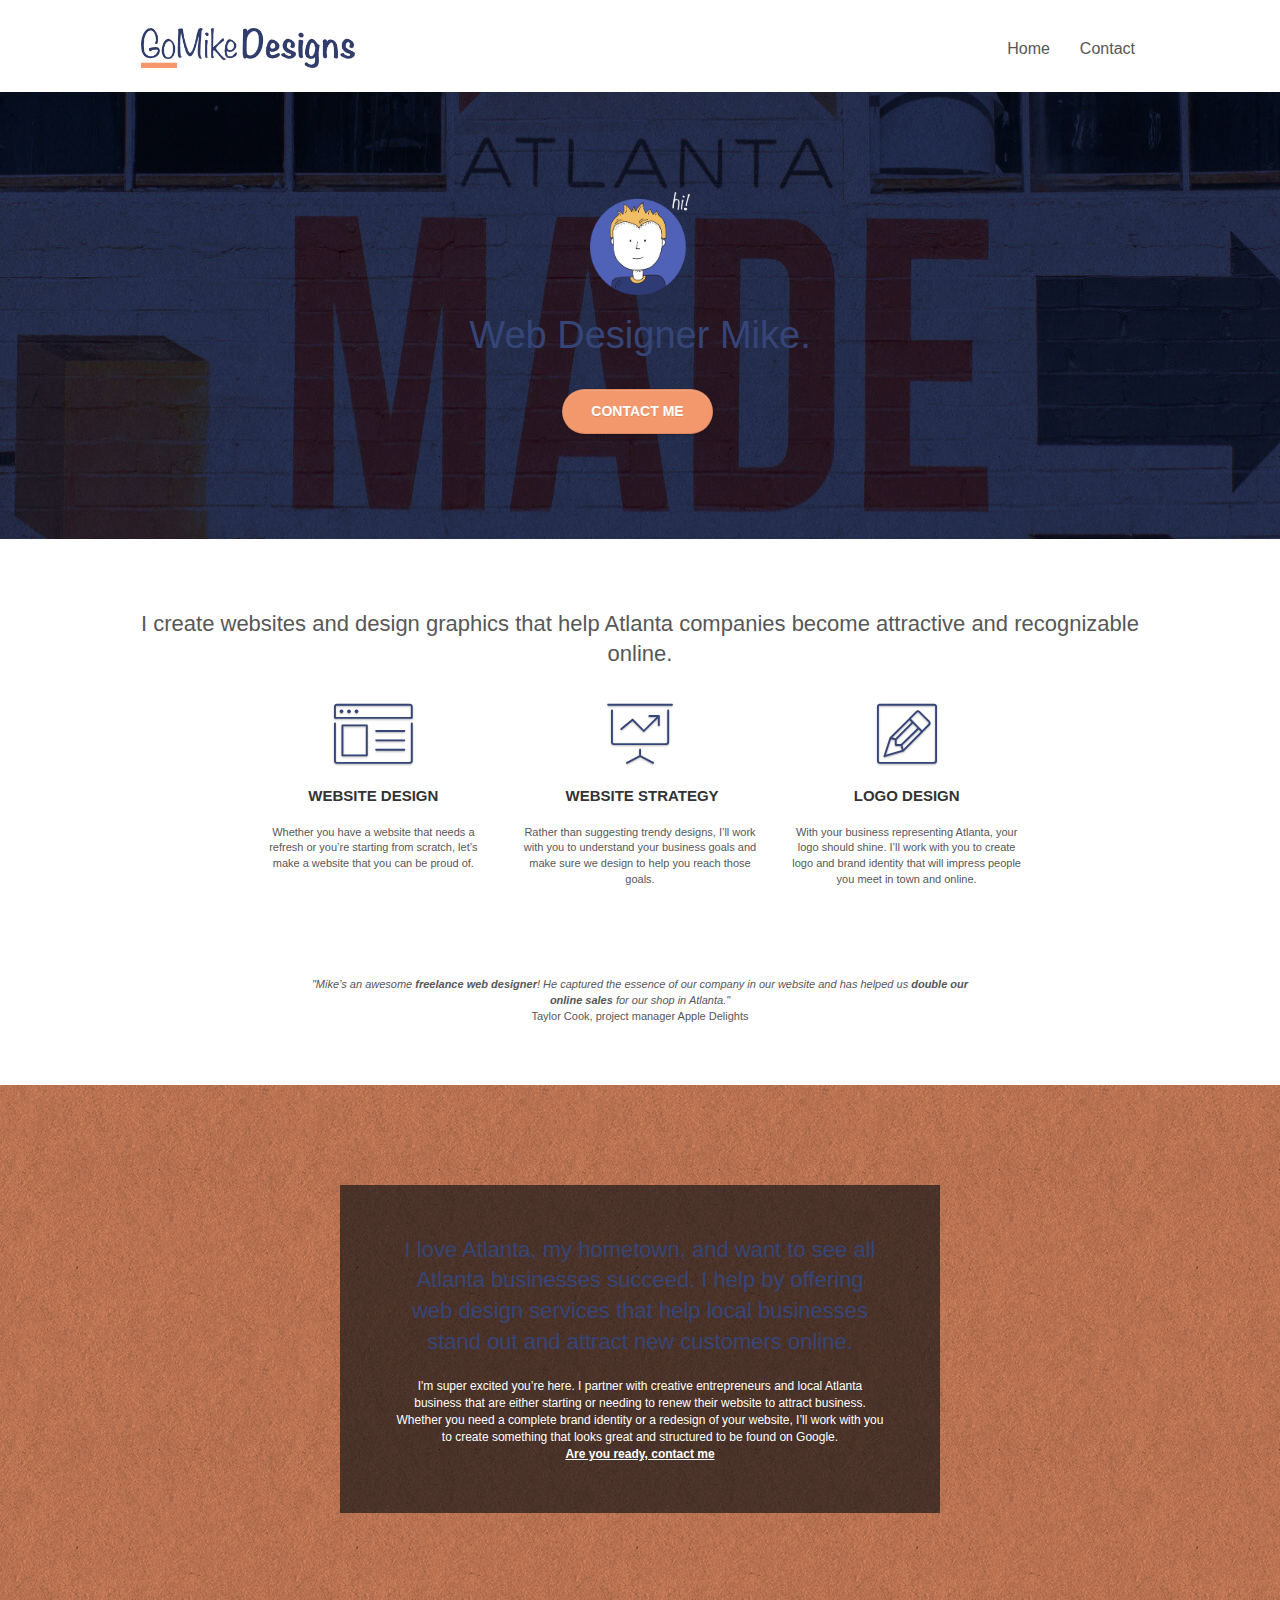
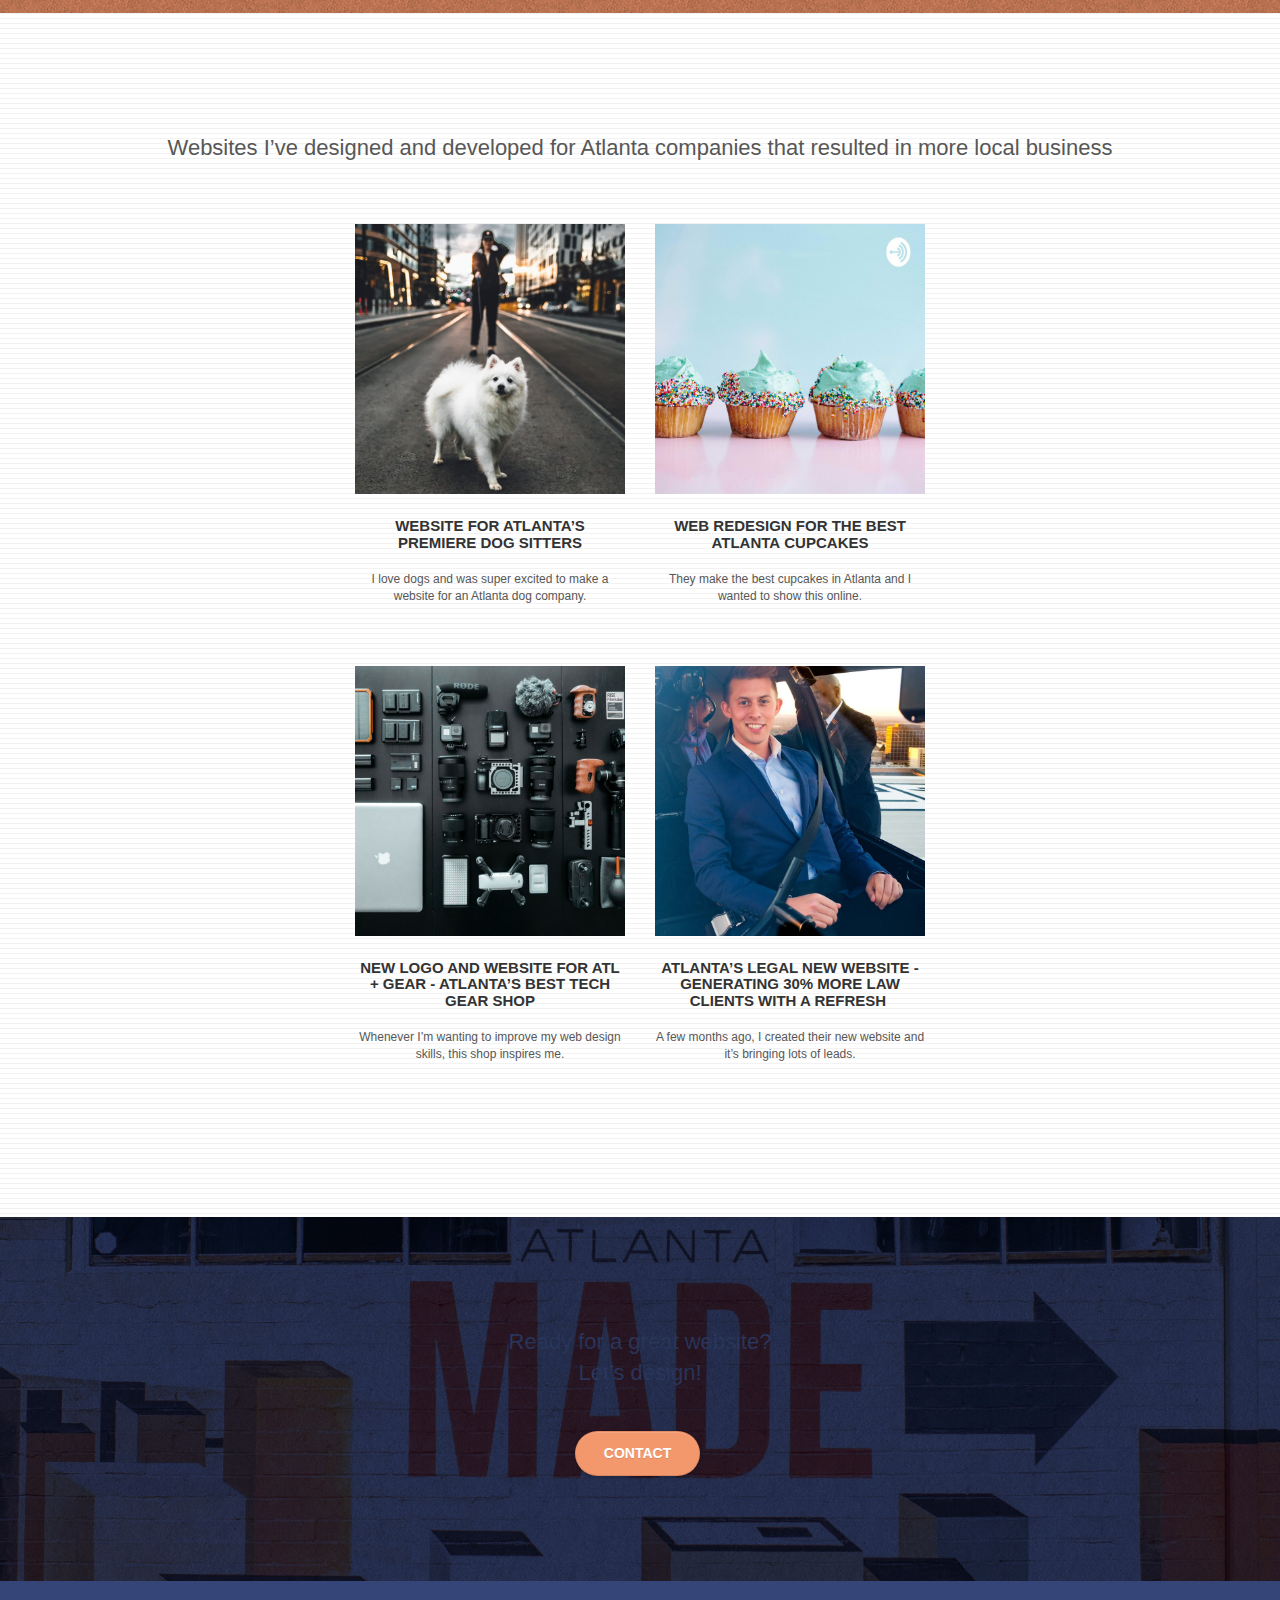
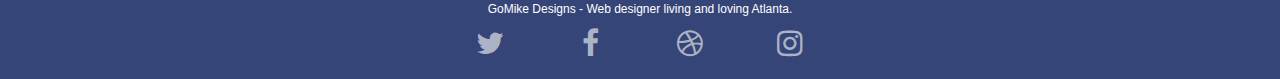
==== index.html @ c897cf32 "HTML use Semantics" ====
<!doctype html>
<html lang="en">
<head>
    <meta charset="utf-8">
    <meta name="description" content="Provide high-quality web design solutions,dig deeper into your business and topics,customize the website,let people know more about your brand!">
    <meta name="viewport" content="width=device-width, initial-scale=1.0, viewport-fit=cover">
    <link rel="shortcut icon" type="image/png" href="favicon.jpg">
    
	<link rel="stylesheet" type="text/css" href="./css/bootstrap.css">
	<link rel="stylesheet" type="text/css" href="style.css">
	<link rel="stylesheet" type="text/css" href="./css/font-awesome.css">
	<link rel="stylesheet" type="text/css" href="./css/et-line.css">
	
	    
	<script defer src="./js/jquery-3.6.0.min.js"></script>
	<script defer src="./js/jquery-migrate-3.3.2.min.js"></script>
	<script defer src="./js/bootstrap.min.js"></script>
	<script defer src="./js/blocs.min.js"></script>
	<script defer src="./js/jquery.touchSwipe.min.js"></script>
<!--<script defer src="./js/gmaps.min.js"></script>-->	
	<title>Web Designer in Atlanta!- GoMikeDedigns</title>
    

    
<!-- Analytics -->
<!-- Global site tag (gtag.js) - Google Analytics -->
<!--	<script async src="https://www.googletagmanager.com/gtag/js?id=G-8H9MRJH6VE"></script>
	<script>
  		window.dataLayer = window.dataLayer || [];
  		function gtag(){dataLayer.push(arguments);}
  		gtag('js', new Date());

  		gtag('config', 'G-8H9MRJH6VE');
	</script>
-->
<!-- Analytics END -->
    
</head>
<body>
	<!-- Main container -->
	<div class="page-container">
		<header>
			<!-- bloc-0 -->
			<div class="bloc bgc-white l-bloc " id="bloc-0">
				<div class="container bloc-sm">
					<nav class="navbar row">
						<div class="navbar-header">	
							<a class="navbar-brand" href="index.html">
								<img src="img/atlanta%20web%20design%20logo.png" alt="Freelance Web Designer in Atlanta" height="40" />
							</a>
							<button id="nav-toggle" type="button" class="ui-navbar-toggle navbar-toggle" data-toggle="collapse" data-target=".navbar-1">
								<span class="sr-only">Toggle navigation</span>
								<span class="icon-bar"></span>
								<span class="icon-bar"></span>
								<span class="icon-bar"></span>
							</button>
						</div>
						<div class="collapse navbar-collapse navbar-1 special-dropdown-nav">
							<ul class="site-navigation nav navbar-nav">
								<li>
									<a href="index.html">Home</a>
								</li>
								<li>
									<a href="contact.html">Contact</a>
								</li>
							</ul>
						</div>
					</nav>
				</div>
			</div>
			<!-- bloc-0 END -->

			<!-- bloc-1-hero -->
			<div class="bloc bgc-dark-slate-blue bg-atlanta-20made-20sign d-bloc bg-t-edge bloc-bg-texture texture-paper b-parallax" id="bloc-1-hero">
				<div class="container bloc-lg">
					<div class="row tight-width-whitespace">
						<div class="col-sm-12">
							<img src="img/web-designer-mike.png" class="center-block image-resize-mode" width="100" alt="Designer - Mike" />
							<h1 class="text-center hero-bloc-text tc-white ">
								Web Designer Mike.
							</h1>
							<div class="text-center">
								<a href="contact.html" class="btn btn-lg btn-clean btn-rd cta-hero btn-atomic-tangerine" id="cta-hero">Contact me</a>
							</div>
						</div>
					</div>
				</div>
			</div>
			<!-- bloc-1-hero END -->
		</header>
		<!-- bloc-2-services -->
		<main class="bloc bgc-white l-bloc" id="bloc-2-services">
			<div class="container bloc-md">
				<div class="row">
					<div class="col-sm-12 text-center">
						<h2>
							I create websites and design graphics that help Atlanta companies become attractive and recognizable online.
						</h2>				
					</div>			
				</div>

				<div class="row voffset-lg med-width-whitespace">
					<div class="col-sm-4">
						<div class="text-center">
							<span class="et-icon-browser sm-shadow icon-dark-slate-blue icons icon-lg"></span>
						</div>
						<h3 class="mg-md text-center service-header">
							Website Design
						</h3>
						<p class="text-center ">
							Whether you have a website that needs a refresh or you&rsquo;re starting from scratch, let&rsquo;s make a website that you can be proud of.
						</p>
					</div>

					<div class="col-sm-4">
						<div class="text-center">
							<span class="et-icon-presentation sm-shadow icon-dark-slate-blue icons icon-lg"></span>
						</div>
						<h3 class="mg-md text-center service-header">
							&nbsp;Website Strategy
						</h3>
						<p class="text-center ">
							Rather than suggesting trendy designs, I&rsquo;ll work with you to understand your business goals and make sure we design to help you reach those goals.<br>
						</p>
					</div>

					<div class="col-sm-4">
						<div class="text-center">
							<span class="et-icon-edit sm-shadow icon-dark-slate-blue icons icon-lg"></span>
						</div>
						<h3 class="mg-md text-center service-header">
							Logo Design
						</h3>
						<p class="text-center ">
							With your business representing Atlanta, your logo should shine. I&rsquo;ll work with you to create logo and brand identity that will impress people you meet in town and online.
						</p>
					</div>
				</div>

				<div class="row voffset-lg voffset">
					<div class="col-xs-12 col-md-8 col-md-offset-2 text-center">
						<p>
							<em>"Mike&rsquo;s an awesome <strong>freelance web designer</strong>! He captured the essence of our company in our website and has helped us <strong>double our online sales</strong> for our shop in Atlanta."</em>
							<br>
							Taylor Cook, project manager Apple Delights
						</p>
					</div>
				</div>
			</div>
		</main>
		<!-- bloc-2-services END -->

		<!-- bloc-3-what-i-do -->
		<section class="bloc tc-white bgc-atomic-tangerine bloc-bg-texture texture-paper b-parallax bg-atlanta-20made-20sign-20orange d-bloc" id="bloc-3-what-i-do">
			<div class="container bloc-lg">
				<div class="row tight-width-whitespace black-background">
					<div class="col-sm-12">
						<h2 class="mg-md text-center tc-white">
							I love Atlanta, my hometown, and want to see all Atlanta businesses succeed. I help by offering web design services that help local businesses stand out and attract new customers online.
						</h2>
						<p class="text-center white">
							I'm super excited you&rsquo;re here. I partner with creative entrepreneurs and local Atlanta business that are either starting or needing to renew their website to attract business. Whether you need a complete brand identity or a redesign of your website, I&rsquo;ll work with you to create something that looks great and structured to be found on Google.
							<br>
							<a class="ltc-white bold-link" href="contact.html">Are you ready, contact me</a>
						</p>
					</div>
				</div>
			</div>
		</section>
		<!-- bloc-3-what-i-do END -->

		<!-- bloc-4-portfolio -->
		<section class="bloc bgc-white bg-lines-h2-bg bg-repeat l-bloc" id="bloc-4-portfolio">
			<div class="container bloc-lg">
				<div class="row">
					<div class="col-sm-12 text-center">
						<h2>
							Websites I&rsquo;ve designed and developed for Atlanta companies that resulted in more local business
						</h2>
					</div>
				</div>
				<div class="row tight-width-whitespace portfolio-row">
					<div class="col-sm-6">
						<a href="#" data-lightbox="img/project-atlanta-dog-shop-image.jpg" data-gallery-id="gallery-1" data-caption="Website for Atlanta's Premiere dog salon" data-frame="snapshot-lb">
							<img src="img/project-atlanta-dog-shop-image.jpg" class="img-responsive portfolio-thumb" alt="design new website for Atlanta dog salon"/>
						</a>
						<h3 class="mg-md text-center">
							Website for Atlanta&rsquo;s premiere Dog Sitters
						</h3>
						<p class="text-center">
							I love dogs and was super excited to make a website for an Atlanta dog company.
						</p>
					</div>

					<div class="col-sm-6">
						<a href="#" data-lightbox="img/project-atlanta-cupcake-shop-image.jpg" data-gallery-id="gallery-1" data-caption="web redesign for the best cupcakes in Atlanta" data-frame="snapshot-lb">
							<img src="img/project-atlanta-cupcake-shop-image.jpg" class="img-responsive portfolio-thumb" alt="New flavor cupcake order online"/>
						</a>
						<h3 class="mg-md text-center">
							Web redesign for the best Atlanta&nbsp;cupcakes
						</h3>
						<p class="text-center">
							They make the best cupcakes in Atlanta and I wanted to show this online.
						</p>
					</div>
				</div>

				<div class="row tight-width-whitespace portfolio-row">
					<div class="col-sm-6">
						<a href="#" data-lightbox="img/project-atl-gear-shop-image.jpg" data-gallery-id="gallery-1" data-caption="New logo and website for Atlanta's best tech gear shop" data-frame="snapshot-lb">
							<img src="img/project-atl-gear-shop-image.jpg" class="img-responsive portfolio-thumb" alt="design new logo for Atl + Gear shop" />
						</a>
						<h3 class="mg-md text-center">
							New logo and website for Atl + Gear - Atlanta&rsquo;s best tech gear shop
						</h3>
						<p class="text-center">
							Whenever I&rsquo;m wanting to improve my web design skills, this shop inspires me.
						</p>
					</div>

					<div class="col-sm-6">
						<a href="#" data-lightbox="img/project-atlanta-legal-image.jpg" data-gallery-id="gallery-1" data-caption="Atlanta's legal website generates 30% more clients after web redesign" data-frame="snapshot-lb">
							<img src="img/project-atlanta-legal-image.jpg" class="img-responsive portfolio-thumb" alt="Atlanta's legal website goes online to bring more clients" />
						</a>
						<h3 class="mg-md text-center">
							Atlanta&rsquo;s legal new website - Generating 30% more law clients with a refresh&nbsp;
						</h3>
						<p class="text-center">
							A few months ago, I created their new website and it&rsquo;s bringing lots of leads.
						</p>
					</div>
				</div>
			</div>
		</section>
		<!-- bloc-4-portfolio END -->

		<!-- bloc-5-cta -->
		<section class="bloc bgc-dark-slate-blue bg-atlanta-20made-20sign d-bloc bloc-bg-texture texture-paper" id="bloc-5-cta">
			<div class="container bloc-lg">
				<div class="row">
					<h2 class="mg-md text-center tc-white">
						Ready for a great website? 
						<br>Let&rsquo;s design!
					</h2>
					<div class="col-sm-12 text-center">
						<a href="contact.html" class="btn btn-atomic-tangerine btn-clean btn-rd btn-lg cta-hero">Contact</a>
					</div>
				</div>
			</div>
		</section>
		<!-- bloc-5-cta END -->

		<!-- Footer - bloc-8 -->
		<footer class="bloc bgc-dark-slate-blue d-bloc" id="bloc-8">
			<div class="container bloc-sm">
				<div class="row">
					<div class="col-sm-12">
						<p class="text-center white">
							GoMike Designs - Web designer living and loving Atlanta.<br>
						</p>
						<div class="row row-no-gutters social">
							<div class="col-sm-3">
								<div class="text-center">
									<a class="social" href="index.html">
										<span class="fa fa-twitter icon-md"></span>
									</a>
								</div>
							</div>
							<div class="col-sm-3">
								<div class="text-center">
									<a class="social" href="index.html">
										<span class="fa fa-facebook icon-md"></span>
									</a>
								</div>
							</div>
							<div class="col-sm-3">
								<div class="text-center">
									<a class="social" href="index.html">
										<span class="fa fa-dribbble icon-md"></span>
									</a>
								</div>
							</div>
							<div class="col-sm-3">
								<div class="text-center">
									<a class="social" href="index.html">
										<span class="fa fa-instagram icon-md"></span>
									</a>
								</div>
							</div>
						</div>					
					</div>
				</div>
			</div>
		</footer>
		<!-- Footer - bloc-8 END -->

	</div>
	<!-- Main container END -->   
</body>
</html>
---- style.css ----
body {
    margin: 0;
    padding: 0;
    background: #FFF;
    overflow-x: hidden;
    -webkit-font-smoothing: antialiased;
    -moz-osx-font-smoothing: grayscale;
}

a,
button {
    transition: all .3s ease-in-out;
    outline: none!important;
}

a:hover {
    text-decoration: none;
    cursor: pointer;
}


#page-loading-blocs-notifaction {
    position: fixed;
    top: 0;
    bottom: 0;
    width: 100%;
    z-index: 100000;
    background: #FFFFFF url("img/pageload-spinner.gif") no-repeat center center;
}

.bloc {
    width: 100%;
    clear: both;
    background: 50% 50% no-repeat;
    padding: 0 50px;
    -webkit-background-size: cover;
    -moz-background-size: cover;
    -o-background-size: cover;
    background-size: cover;
    position: relative;
}

.bloc .container {
    padding-left: 0;
    padding-right: 0;
}

.bloc-lg {
    padding: 100px 50px;
}

.bloc-md {
    padding: 50px;
}

.bloc-sm {
    padding: 20px 50px;
}

.bg-center,
.bg-l-edge,
.bg-r-edge,
.bg-t-edge,
.bg-b-edge,
.bg-tl-edge,
.bg-bl-edge,
.bg-tr-edge,
.bg-br-edge,
.bg-repeat {
    -webkit-background-size: auto!important;
    -moz-background-size: auto!important;
    -o-background-size: auto!important;
    background-size: auto!important;
}

.bg-repeat {
    background: repeat;
}

.bg-t-edge {
    background: top no-repeat;
}

.bloc-bg-texture::before {
    content: "";
    background-size: 2px 2px;
    position: absolute;
    top: 0;
    bottom: 0;
    left: 0;
    right: 0;
}

.texture-paper::before {
    background: url("img/texture-paper.png");
    background-size: 280px 280px;
}

.b-parallax {
    background-attachment: fixed;
}

.d-bloc {
    color: rgba(255, 255, 255, .7);
}

.d-bloc button:hover {
    color: rgba(255, 255, 255, .9);
}

.d-bloc .icon-round,
.d-bloc .icon-square,
.d-bloc .icon-rounded,
.d-bloc .icon-semi-rounded-a,
.d-bloc .icon-semi-rounded-b {
    border-color: rgba(255, 255, 255, .9);
}

.d-bloc .divider-h span {
    border-color: rgba(255, 255, 255, .2);
}

.d-bloc .a-btn,
.d-bloc .navbar a,
.d-bloc .navbar-brand,
.d-bloc a .icon-sm,
.d-bloc a .icon-md,
.d-bloc a .icon-lg,
.d-bloc a .icon-xl,
.d-bloc h1 a,
.d-bloc h2 a,
.d-bloc h3 a,
.d-bloc h4 a,
.d-bloc h5 a,
.d-bloc h6 a,
.d-bloc p a {
    color: rgba(255, 255, 255, .6);
}

.d-bloc .a-btn:hover,
.d-bloc .navbar a:hover,
.d-bloc .navbar-brand:hover,
.d-bloc a:hover .icon-sm,
.d-bloc a:hover .icon-md,
.d-bloc a:hover .icon-lg,
.d-bloc a:hover .icon-xl,
.d-bloc h1 a:hover,
.d-bloc h2 a:hover,
.d-bloc h3 a:hover,
.d-bloc h4 a:hover,
.d-bloc h5 a:hover,
.d-bloc h6 a:hover,
.d-bloc p a:hover {
    color: rgba(255, 255, 255, 1);
}

.d-bloc .navbar-toggle .icon-bar {
    background: rgba(255, 255, 255, 1);
}

.d-bloc .btn-wire,
.d-bloc .btn-wire:hover {
    color: rgba(255, 255, 255, 1);
    border-color: rgba(255, 255, 255, 1);
}

.d-bloc .panel {
    color: rgba(0, 0, 0, .5);
}

.d-bloc .panel button:hover {
    color: rgba(0, 0, 0, .7);
}

.d-bloc .panel icon {
    border-color: rgba(0, 0, 0, .7);
}

.d-bloc .panel .divider-h span {
    border-color: rgba(0, 0, 0, .1);
}

.d-bloc .panel .a-btn {
    color: rgba(0, 0, 0, .6);
}

.d-bloc .panel .a-btn:hover {
    color: rgba(0, 0, 0, 1);
}

.d-bloc .panel .btn-wire,
.d-bloc .panel .btn-wire:hover {
    color: rgba(0, 0, 0, .7);
    border-color: rgba(0, 0, 0, .3);
}

.d-bloc .panel,
.l-bloc {
    color: rgba(0, 0, 0, .5);
}

.d-bloc .panel button:hover,
.l-bloc button:hover {
    color: rgba(0, 0, 0, .7);
}

.l-bloc .icon-round,
.l-bloc .icon-square,
.l-bloc .icon-rounded,
.l-bloc .icon-semi-rounded-a,
.l-bloc .icon-semi-rounded-b {
    border-color: rgba(0, 0, 0, .7);
}

.d-bloc .panel .divider-h span,
.l-bloc .divider-h span {
    border-color: rgba(0, 0, 0, .1);
}

.d-bloc .panel .a-btn,
.l-bloc .a-btn,
.l-bloc .navbar a,
.l-bloc .navbar-brand,
.l-bloc a .icon-sm,
.l-bloc a .icon-md,
.l-bloc a .icon-lg,
.l-bloc a .icon-xl,
.l-bloc h1 a,
.l-bloc h2 a,
.l-bloc h3 a,
.l-bloc h4 a,
.l-bloc h5 a,
.l-bloc h6 a,
.l-bloc p a {
    color: rgba(0, 0, 0, .6);
}

.d-bloc .panel .a-btn:hover,
.l-bloc .a-btn:hover,
.l-bloc .navbar a:hover,
.l-bloc .navbar-brand:hover,
.l-bloc a:hover .icon-sm,
.l-bloc a:hover .icon-md,
.l-bloc a:hover .icon-lg,
.l-bloc a:hover .icon-xl,
.l-bloc h1 a:hover,
.l-bloc h2 a:hover,
.l-bloc h3 a:hover,
.l-bloc h4 a:hover,
.l-bloc h5 a:hover,
.l-bloc h6 a:hover,
.l-bloc p a:hover {
    color: rgba(0, 0, 0, 1);
}

.l-bloc .navbar-toggle .icon-bar {
    color: rgba(0, 0, 0, .6);
}

.d-bloc .panel .btn-wire,
.d-bloc .panel .btn-wire:hover,
.l-bloc .btn-wire,
.l-bloc .btn-wire:hover {
    color: rgba(0, 0, 0, .7);
    border-color: rgba(0, 0, 0, .3);
}

.voffset {
    margin-top: 30px;
}

.voffset-lg {
    margin-top: 80px;
}

.row-no-gutters {
    margin-right: 0;
    margin-left: 0;
}

.row.row-no-gutters > [class^="col-"],
.row.row-no-gutters > [class*=" col-"] {
    padding-right: 0;
    padding-left: 0;
}

#bloc-2-services p {
    font-size: 11px;
}

.navbar {
    margin-bottom: 0;
    z-index: 1;
}

.navbar-brand {
    height: auto;
    padding: 3px 15px;
    font-size: 25px;
    font-weight: normal;
    font-weight: 600;
    line-height: 44px;
}

.navbar-brand img {
    max-height: 200px;
    margin: 0 5px 0 0;
    display: inline;
}

.navbar-brand img[src$=svg] {
    min-width: 100px;
}

.nav-center .navbar-brand img {
    margin: 0;
}

.navbar .nav {
    padding-top: 2px;
    margin-right: -16px;
    float: right;
    z-index: 1;
}

.nav > li {
    float: left;
    margin-top: 4px;
    font-size: 16px;
}

.navbar-nav .open .dropdown-menu > li > a {
    text-align: inherit;
}

.nav > li a:hover,
.nav > li a:focus {
    background: transparent;
}

.navbar-toggle {
    margin: 10px 10px 0 0;
    border: 0px;
}

.navbar-toggle:hover {
    background: transparent!important;
}

.navbar-toggle .icon-bar {
    background-color: rgba(0, 0, 0, .5);
    width: 26px;
}

.nav-invert .navbar .nav {
    float: left;
}

.nav-invert .navbar-header,
.nav-invert .navbar-brand {
    float: right;
    position: relative;
    z-index: 2;
}

@media (min-width: 768px) {
    .site-navigation {
        position: absolute;
        top: 50%;
        right: 20px;
        transform: translate(0, -50%);
        -webkit-transform: translateY(-50%);
    }
    .nav > li .dropdown-menu a,
    .nav > li .dropdown-menu a:hover {
        color: #484848;
    }
    .nav-invert .site-navigation {
        left: 0;
        right: 0;
    }
    .nav-center {
        text-align: center;
    }
    .nav-center .navbar-header {
        width: 100%;
    }
    .nav-center .navbar-header,
    .nav-center .navbar-brand,
    .nav-center .nav > li {
        float: none;
        display: inline-block;
    }
    .nav-center .site-navigation {
        position: relative;
        width: 100%;
        right: 0;
        margin-right: 0px;
        margin-top: 20px;
    }
    .nav-center.mini-nav .navbar-toggle {
        float: none;
        margin: 10px auto 0;
    }
}

.nav > li > .dropdown a {
    background: none!important;
    display: block;
    padding: 14px 15px;
}

nav .caret {
    margin: 0 5px;
}

.dropdown-menu .dropdown-menu {
    top: -8px;
    left: 100%;
}

.dropdown-menu .dropmenu-flow-right {
    top: 100%;
    left: 0;
    margin-left: -1px;
    border-top-left-radius: 0;
    border-top-right-radius: 0;
}

.dropdown-menu .dropdown span {
    border: 4px solid black;
    border-top-color: transparent;
    border-right-color: transparent;
    border-bottom-color: transparent;
    margin: 6px -5px 0 0!important;
    float: right;
}

.mg-md {
    margin-top: 10px;
    margin-bottom: 20px;
}

.mg-lg {
    margin-top: 10px;
    margin-bottom: 40px;
}

.btn {
    margin: 0 5px 5px 0;
}

.btn.pull-right {
    margin: 0 0 5px 5px;
}

.btn-d,
.btn-d:hover,
.btn-d:focus {
    color: #FFF;
    background: rgba(0, 0, 0, .3);
}

button {
    outline: none!important;
}

.btn-rd {
    border-radius: 40px;
}

.btn-clean {
    border: 1px solid rgba(0, 0, 0, .08);
    border-bottom-color: rgba(0, 0, 0, .1);
    text-shadow: 0 1px 0 rgba(0, 0, 1, .1);
    box-shadow: 0 1px 3px rgba(0, 0, 1, .25), inset 0 1px 0 0 rgba(255, 255, 255, .15);
}

.icon-md {
    font-size: 30px!important;
}

.icon-lg {
    font-size: 60px!important;
}

.sm-shadow {
    text-shadow: 0 1px 2px rgba(0, 0, 0, .3);
}

.panel-sq,
.panel-sq .panel-heading,
.panel-sq .panel-footer {
    border-radius: 0;
}

.panel-rd {
    border-radius: 30px;
}

.panel-rd .panel-heading {
    border-radius: 29px 29px 0 0;
}

.panel-rd .panel-footer {
    border-radius: 0 0 29px 29px;
}

.form-control {
    border-color: rgba(0, 0, 0, .1);
    box-shadow: none;
}

.scrollToTop {
    width: 40px;
    height: 40px;
    position: fixed;
    bottom: 20px;
    right: 20px;
    opacity: 0;
    z-index: 500;
    transition: all .3s ease-in-out;
}

.scrollToTop span {
    margin-top: 6px;
}

.showScrollTop {
    font-size: 14px;
    opacity: 1;
}

a[data-lightbox] {
    position: relative;
    display: block;
    text-align: center;
}

a[data-lightbox]:hover::before {
    content: "+";
    font-family: "HelveticaNeue-Light", "Helvetica Neue Light", "Helvetica Neue", Helvetica, Arial;
    font-size: 32px;
    width: 50px;
    height: 50px;
    margin-left: -25px;
    border-radius: 50%;
    background: rgba(0, 0, 0, .6);
    color: #FFF;
    font-weight: 100;
    z-index: 1;
    position: absolute;
    top: 50%;
    transform: translateY(-50%);
    -webkit-transform: translateY(-50%);
}

a[data-lightbox]:hover img {
    opacity: 0.6;
    -webkit-animation-fill-mode: none;
    animation-fill-mode: none;
}

#lightbox-modal {
    display: flex;
    align-items: center;
}

#lightbox-modal .modal-dialog {
    width: 90%;
    max-width: 900px;
    margin: 0 auto 0;
}

#lightbox-modal .modal-dialog img {
    max-height: 90vh;
    margin: 0 auto;
}

.lightbox-caption {
    padding: 20px;
    color: #FFF;
    background: rgba(0, 0, 0, .5);
    position: absolute;
    left: 15px;
    right: 15px;
    bottom: 5px;
}

.close-lightbox {
    color: #FFF;
    font-size: 30px;
    position: absolute;
    top: 20px;
    right: 20px;
    z-index: 20;
    background: rgba(0, 0, 0, .5);
    border: none;
    line-height: 30px;
    padding: 0 9px 5px;
    opacity: 0.3;
}

.close-lightbox:hover,
.next-lightbox:hover,
.prev-lightbox:hover {
    opacity: 1.0;
    color: #FFF;
}

.next-lightbox,
.prev-lightbox {
    font-size: 20px;
    color: rgba(255, 255, 255, .9);
    background: rgba(0, 0, 0, .5);
    transition: all .2s ease-in-out;
    position: absolute;
    top: 45%;
    z-index: 1;
    opacity: 0.4;
}

.next-lightbox {
    padding: 6px 8px 1px 13px;
    right: 25px;
}

.prev-lightbox {
    padding: 6px 13px 1px 10px;
    left: 25px;
}

.snapshot-lb .modal-body {
    padding-bottom: 45px;
}

.snapshot-lb .lightbox-caption {
    padding: 0;
    color: rgba(0, 0, 0, .5);
    background: none;
}

h1,
h2,
h3,
h4,
h5,
h6,
p,
label,
.btn,
a {
    font-family: "helvetica";
    font-weight: 400;
    color: #575757!important;
}

.container {
    max-width: 1000px;
}

.hero-bloc-text {
    font-size: 38px;
}

.hero-bloc-text-sub {
    font-size: 36px;
}

.statement-bloc-text {
    line-height: 26px;
    font-style: italic;
    font-size: 20px;
    text-align: center;
    font-weight: lighter;
    max-width: 520px;
    margin: auto auto auto auto;
}

p {
    font-size: 12px;
}

.tight-width-whitespace {
    max-width: 600px;
    margin: auto auto auto auto;
}

.h1 {
    font-size: 20px;
    font-family: "Open Sans";
}

.cta-hero {
    margin-top: 22px;
    color: #FFFFFF!important;
    text-transform: uppercase;
    padding: 12px 28px 12px 28px;
    font-size: 1.0em;
    font-weight: 700;
}

.social {
    max-width: 400px;
    margin: auto auto auto auto;
}

h2 {
    font-size: 22px;
    line-height: 1.4em;
}

h3 {
    font-size: 15px;
    text-transform: uppercase;
    font-weight: 700;
    color: #333333!important;
}

.med-width-whitespace {
    max-width: 800px;
    margin: auto auto auto auto;
    box-shadow: 0px 0px 0px #000000;
}

h1 {
    color: #333333!important;
}

h4 {
    color: #333333!important;
}

.icons {
    margin-bottom: 14px;
    margin-top: 24px;
}

.white {
    color: #FFFFFF!important;
}

.portfolio-thumb {
    margin-bottom: 24px;
}

.portfolio-row {
    margin-bottom: 44px;
    margin-top: 50px;
}

.avatar {
    box-shadow: 0px 4px 9px rgba(0, 0, 0, 0.3);
}

.black-background {
    background-color: rgba(35, 31, 32, 0.7);
    padding: 40px 40px 40px 40px;
}

.bold-link {
    font-weight: 900;
    text-decoration: underline!important;
}

.service-header {
    font-size: 15px;
    font-weight: 700;
    text-transform: uppercase;
}

.bgc-white {
    background-color: #FFFFFF;
}

.bgc-dark-slate-blue {
    background-color: #364577;
}

.bgc-atomic-tangerine {
    background-color: #F3976C;
}

.tc-white {
    color: #364577!important;
}

.btn-atomic-tangerine {
    background: #F3976C;
    color: #FFFFFF!important;
}

.btn-atomic-tangerine:hover {
    background: #c27956!important;
    color: #FFFFFF!important;
}

.ltc-white {
    color: #FFFFFF!important;
}

.ltc-white:hover {
    color: #cccccc!important;
}

.ltc-atomic-tangerine {
    color: #F3976C!important;
}

.ltc-atomic-tangerine:hover {
    color: #c27956!important;
}

.icon-dark-slate-blue {
    color: #364577!important;
    border-color: #364577!important;
}

.bg-dots-bg {
    background-image: url("img/dots-bg.png");
}

.bg-lines-h2-bg {
    background-image: url("img/lines-h2-bg.png");
}

.bg-atlanta-20made-20sign {
    background-image: url("img/atlanta-made-sign.jpg");
}

.bg-atlanta-20made-20sign-20orange {
    background-image: url("img/atlanta-made-sign-orange.jpg");
}

@media (max-width: 1024px) {
    .bloc {
        padding-left: 20px;
        padding-right: 20px;
    }
    .bloc.full-width-bloc,
    .bloc-tile-2.full-width-bloc .container,
    .bloc-tile-3.full-width-bloc .container,
    .bloc-tile-4.full-width-bloc .container {
        padding-left: 0;
        padding-right: 0;
    }
}

@media (max-width: 992px) and (min-width: 768px) {
    .navbar .nav {
        max-width: 80%
    }
    .nav-center.navbar .nav {
        max-width: 100%
    }
}

@media only screen and (min-device-width: 768px) and (max-device-width: 1024px) and (orientation: landscape) {
    .b-parallax {
        background-attachment: scroll;
    }
}

@media only screen and (min-device-width: 1024px) and (max-device-width: 1366px) and (-webkit-min-device-pixel-ratio: 1.5) {
    .b-parallax {
        background-attachment: scroll;
    }
}

@media (max-width: 991px) {
    .container {
        width: 100%;
    }
    .b-parallax {
        background-attachment: scroll;
    }
    .page-container,
    #hero-bloc {
        overflow-x: hidden;
        position: relative;
    }
    .bloc {
        padding-left: constant(safe-area-inset-left);
        padding-right: constant(safe-area-inset-right);
    }
    .bloc-group,
    .bloc-group .bloc {
        display: block;
        width: 100%;
    }
    .bloc-fill-screen .fill-bloc-top-edge,
    .bloc-fill-screen .fill-bloc-bottom-edge {
        padding: 0 20px;
        padding-left: constant(safe-area-inset-left);
        padding-right: constant(safe-area-inset-right);
    }
}

@media (max-width: 767px) {
    .page-container {
        overflow-x: hidden;
        position: relative;
    }
    h1,
    h2,
    h3,
    h4,
    h5,
    h6,
    p,
    #disqus_thread {
        padding-left: 10px!important;
        padding-right: 10px!important;
    }
    .b-parallax {
        background-attachment: scroll;
    }
    .navbar .nav {
        padding-top: 0;
        border-top: 1px solid rgba(0, 0, 0, .2);
        float: none!important;
    }
    .navbar.row {
        margin-left: 0;
        margin-right: 0;
    }
    .site-navigation {
        position: inherit;
        transform: none;
        -webkit-transform: none;
        -ms-transform: none;
    }
    .nav > li {
        margin-top: 0;
        border-bottom: 1px solid rgba(0, 0, 0, .1);
        background: rgba(0, 0, 0, .05);
        text-align: left;
        padding-left: 15px;
        width: 100%;
    }
    .nav > li:hover {
        background: rgba(0, 0, 0, .08);
    }
    .dropdown .dropdown a .caret {
        float: none;
        margin: 5px 0 0 10px!important;
        border: 4px solid black;
        border-bottom-color: transparent;
        border-right-color: transparent;
        border-left-color: transparent;
    }
    #hero-bloc .navbar .nav {
        background: rgba(0, 0, 0, .8);
    }
    #hero-bloc .navbar .nav a {
        color: rgba(255, 255, 255, .6);
    }
    .hero {
        padding: 50px 0;
    }
    .hero-nav {
        left: -1px;
        right: -1px;
    }
    .navbar-collapse {
        padding: 0;
        overflow-x: hidden;
        -webkit-box-shadow: none;
        box-shadow: none;
    }
    .navbar-brand img {
        max-height: 40px;
        width: auto;
    }
    .nav-invert .navbar-header {
        float: none;
        width: 100%;
    }
    .nav-invert .navbar-toggle {
        float: left;
        margin-left: 10px;
    }
    .bloc {
        padding-left: 0;
        padding-right: 0;
    }
    .bloc-xxl,
    .bloc-xl,
    .bloc-lg {
        padding: 40px 0;
    }
    .bloc-sm,
    .bloc-md {
        padding-left: 0;
        padding-right: 0;
    }
    .bloc-tile-2 .container,
    .bloc-tile-3 .container,
    .bloc-tile-4 .container,
    .bloc-fill-screen .fill-bloc-top-edge,
    .bloc-fill-screen .fill-bloc-bottom-edge {
        padding-left: 0;
        padding-right: 0;
    }
    .a-block {
        padding: 0 10px;
    }
    .btn-dwn {
        display: none;
    }
    .voffset {
        margin-top: 5px;
    }
    .voffset-md {
        margin-top: 20px;
    }
    .voffset-lg {
        margin-top: 30px;
    }
    form {
        padding: 5px;
    }
    .close-lightbox {
        display: inline-block;
    }
    .blocsapp-device-iphone5 {
        background-size: 216px 425px;
        padding-top: 60px;
        width: 216px;
        height: 425px;
    }
    .blocsapp-device-iphone5 img {
        width: 180px;
        height: 320px;
    }
}

@media (max-width: 400px) {
    .bloc {
        padding-left: 0;
        padding-right: 0;
    }
}

@media (max-width: 767px) {
    .bloc-mob-center-text {
        text-align: center;
    }
}
---- css/et-line.css ----
@font-face {
    font-family: et-line;
    src: url(../fonts/et-line.eot);
    src: url(../fonts/et-line.eot?#iefix) format('embedded-opentype'), url(../fonts/et-line.woff) format('woff'), url(../fonts/et-line.ttf) format('truetype'), url(../fonts/et-line.svg#et-line) format('svg');
    font-weight: 400;
    font-style: normal
}

.et-icon-adjustments,
.et-icon-alarmclock,
.et-icon-anchor,
.et-icon-aperture,
.et-icon-attachment,
.et-icon-bargraph,
.et-icon-basket,
.et-icon-beaker,
.et-icon-bike,
.et-icon-book-open,
.et-icon-briefcase,
.et-icon-browser,
.et-icon-calendar,
.et-icon-camera,
.et-icon-caution,
.et-icon-chat,
.et-icon-circle-compass,
.et-icon-clipboard,
.et-icon-clock,
.et-icon-cloud,
.et-icon-compass,
.et-icon-desktop,
.et-icon-dial,
.et-icon-document,
.et-icon-documents,
.et-icon-download,
.et-icon-dribbble,
.et-icon-edit,
.et-icon-envelope,
.et-icon-expand,
.et-icon-facebook,
.et-icon-flag,
.et-icon-focus,
.et-icon-gears,
.et-icon-genius,
.et-icon-gift,
.et-icon-global,
.et-icon-globe,
.et-icon-googleplus,
.et-icon-grid,
.et-icon-happy,
.et-icon-hazardous,
.et-icon-heart,
.et-icon-hotairballoon,
.et-icon-hourglass,
.et-icon-key,
.et-icon-laptop,
.et-icon-layers,
.et-icon-lifesaver,
.et-icon-lightbulb,
.et-icon-linegraph,
.et-icon-linkedin,
.et-icon-lock,
.et-icon-magnifying-glass,
.et-icon-map,
.et-icon-map-pin,
.et-icon-megaphone,
.et-icon-mic,
.et-icon-mobile,
.et-icon-newspaper,
.et-icon-notebook,
.et-icon-paintbrush,
.et-icon-paperclip,
.et-icon-pencil,
.et-icon-phone,
.et-icon-picture,
.et-icon-pictures,
.et-icon-piechart,
.et-icon-presentation,
.et-icon-pricetags,
.et-icon-printer,
.et-icon-profile-female,
.et-icon-profile-male,
.et-icon-puzzle,
.et-icon-quote,
.et-icon-recycle,
.et-icon-refresh,
.et-icon-ribbon,
.et-icon-rss,
.et-icon-sad,
.et-icon-scissors,
.et-icon-scope,
.et-icon-search,
.et-icon-shield,
.et-icon-speedometer,
.et-icon-strategy,
.et-icon-streetsign,
.et-icon-tablet,
.et-icon-target,
.et-icon-telescope,
.et-icon-toolbox,
.et-icon-tools,
.et-icon-tools-2,
.et-icon-trophy,
.et-icon-tumblr,
.et-icon-twitter,
.et-icon-upload,
.et-icon-video,
.et-icon-wallet,
.et-icon-wine {
    font-family: et-line;
    speak: none;
    font-style: normal;
    font-weight: 400;
    font-variant: normal;
    text-transform: none;
    line-height: 1;
    -webkit-font-smoothing: antialiased;
    -moz-osx-font-smoothing: grayscale;
    display: inline-block
}

.et-icon-mobile:before {
    content: "\e000"
}

.et-icon-laptop:before {
    content: "\e001"
}

.et-icon-desktop:before {
    content: "\e002"
}

.et-icon-tablet:before {
    content: "\e003"
}

.et-icon-phone:before {
    content: "\e004"
}

.et-icon-document:before {
    content: "\e005"
}

.et-icon-documents:before {
    content: "\e006"
}

.et-icon-search:before {
    content: "\e007"
}

.et-icon-clipboard:before {
    content: "\e008"
}

.et-icon-newspaper:before {
    content: "\e009"
}

.et-icon-notebook:before {
    content: "\e00a"
}

.et-icon-book-open:before {
    content: "\e00b"
}

.et-icon-browser:before {
    content: "\e00c"
}

.et-icon-calendar:before {
    content: "\e00d"
}

.et-icon-presentation:before {
    content: "\e00e"
}

.et-icon-picture:before {
    content: "\e00f"
}

.et-icon-pictures:before {
    content: "\e010"
}

.et-icon-video:before {
    content: "\e011"
}

.et-icon-camera:before {
    content: "\e012"
}

.et-icon-printer:before {
    content: "\e013"
}

.et-icon-toolbox:before {
    content: "\e014"
}

.et-icon-briefcase:before {
    content: "\e015"
}

.et-icon-wallet:before {
    content: "\e016"
}

.et-icon-gift:before {
    content: "\e017"
}

.et-icon-bargraph:before {
    content: "\e018"
}

.et-icon-grid:before {
    content: "\e019"
}

.et-icon-expand:before {
    content: "\e01a"
}

.et-icon-focus:before {
    content: "\e01b"
}

.et-icon-edit:before {
    content: "\e01c"
}

.et-icon-adjustments:before {
    content: "\e01d"
}

.et-icon-ribbon:before {
    content: "\e01e"
}

.et-icon-hourglass:before {
    content: "\e01f"
}

.et-icon-lock:before {
    content: "\e020"
}

.et-icon-megaphone:before {
    content: "\e021"
}

.et-icon-shield:before {
    content: "\e022"
}

.et-icon-trophy:before {
    content: "\e023"
}

.et-icon-flag:before {
    content: "\e024"
}

.et-icon-map:before {
    content: "\e025"
}

.et-icon-puzzle:before {
    content: "\e026"
}

.et-icon-basket:before {
    content: "\e027"
}

.et-icon-envelope:before {
    content: "\e028"
}

.et-icon-streetsign:before {
    content: "\e029"
}

.et-icon-telescope:before {
    content: "\e02a"
}

.et-icon-gears:before {
    content: "\e02b"
}

.et-icon-key:before {
    content: "\e02c"
}

.et-icon-paperclip:before {
    content: "\e02d"
}

.et-icon-attachment:before {
    content: "\e02e"
}

.et-icon-pricetags:before {
    content: "\e02f"
}

.et-icon-lightbulb:before {
    content: "\e030"
}

.et-icon-layers:before {
    content: "\e031"
}

.et-icon-pencil:before {
    content: "\e032"
}

.et-icon-tools:before {
    content: "\e033"
}

.et-icon-tools-2:before {
    content: "\e034"
}

.et-icon-scissors:before {
    content: "\e035"
}

.et-icon-paintbrush:before {
    content: "\e036"
}

.et-icon-magnifying-glass:before {
    content: "\e037"
}

.et-icon-circle-compass:before {
    content: "\e038"
}

.et-icon-linegraph:before {
    content: "\e039"
}

.et-icon-mic:before {
    content: "\e03a"
}

.et-icon-strategy:before {
    content: "\e03b"
}

.et-icon-beaker:before {
    content: "\e03c"
}

.et-icon-caution:before {
    content: "\e03d"
}

.et-icon-recycle:before {
    content: "\e03e"
}

.et-icon-anchor:before {
    content: "\e03f"
}

.et-icon-profile-male:before {
    content: "\e040"
}

.et-icon-profile-female:before {
    content: "\e041"
}

.et-icon-bike:before {
    content: "\e042"
}

.et-icon-wine:before {
    content: "\e043"
}

.et-icon-hotairballoon:before {
    content: "\e044"
}

.et-icon-globe:before {
    content: "\e045"
}

.et-icon-genius:before {
    content: "\e046"
}

.et-icon-map-pin:before {
    content: "\e047"
}

.et-icon-dial:before {
    content: "\e048"
}

.et-icon-chat:before {
    content: "\e049"
}

.et-icon-heart:before {
    content: "\e04a"
}

.et-icon-cloud:before {
    content: "\e04b"
}

.et-icon-upload:before {
    content: "\e04c"
}

.et-icon-download:before {
    content: "\e04d"
}

.et-icon-target:before {
    content: "\e04e"
}

.et-icon-hazardous:before {
    content: "\e04f"
}

.et-icon-piechart:before {
    content: "\e050"
}

.et-icon-speedometer:before {
    content: "\e051"
}

.et-icon-global:before {
    content: "\e052"
}

.et-icon-compass:before {
    content: "\e053"
}

.et-icon-lifesaver:before {
    content: "\e054"
}

.et-icon-clock:before {
    content: "\e055"
}

.et-icon-aperture:before {
    content: "\e056"
}

.et-icon-quote:before {
    content: "\e057"
}

.et-icon-scope:before {
    content: "\e058"
}

.et-icon-alarmclock:before {
    content: "\e059"
}

.et-icon-refresh:before {
    content: "\e05a"
}

.et-icon-happy:before {
    content: "\e05b"
}

.et-icon-sad:before {
    content: "\e05c"
}

.et-icon-facebook:before {
    content: "\e05d"
}

.et-icon-twitter:before {
    content: "\e05e"
}

.et-icon-googleplus:before {
    content: "\e05f"
}

.et-icon-rss:before {
    content: "\e060"
}

.et-icon-tumblr:before {
    content: "\e061"
}

.et-icon-linkedin:before {
    content: "\e062"
}

.et-icon-dribbble:before {
    content: "\e063"
}
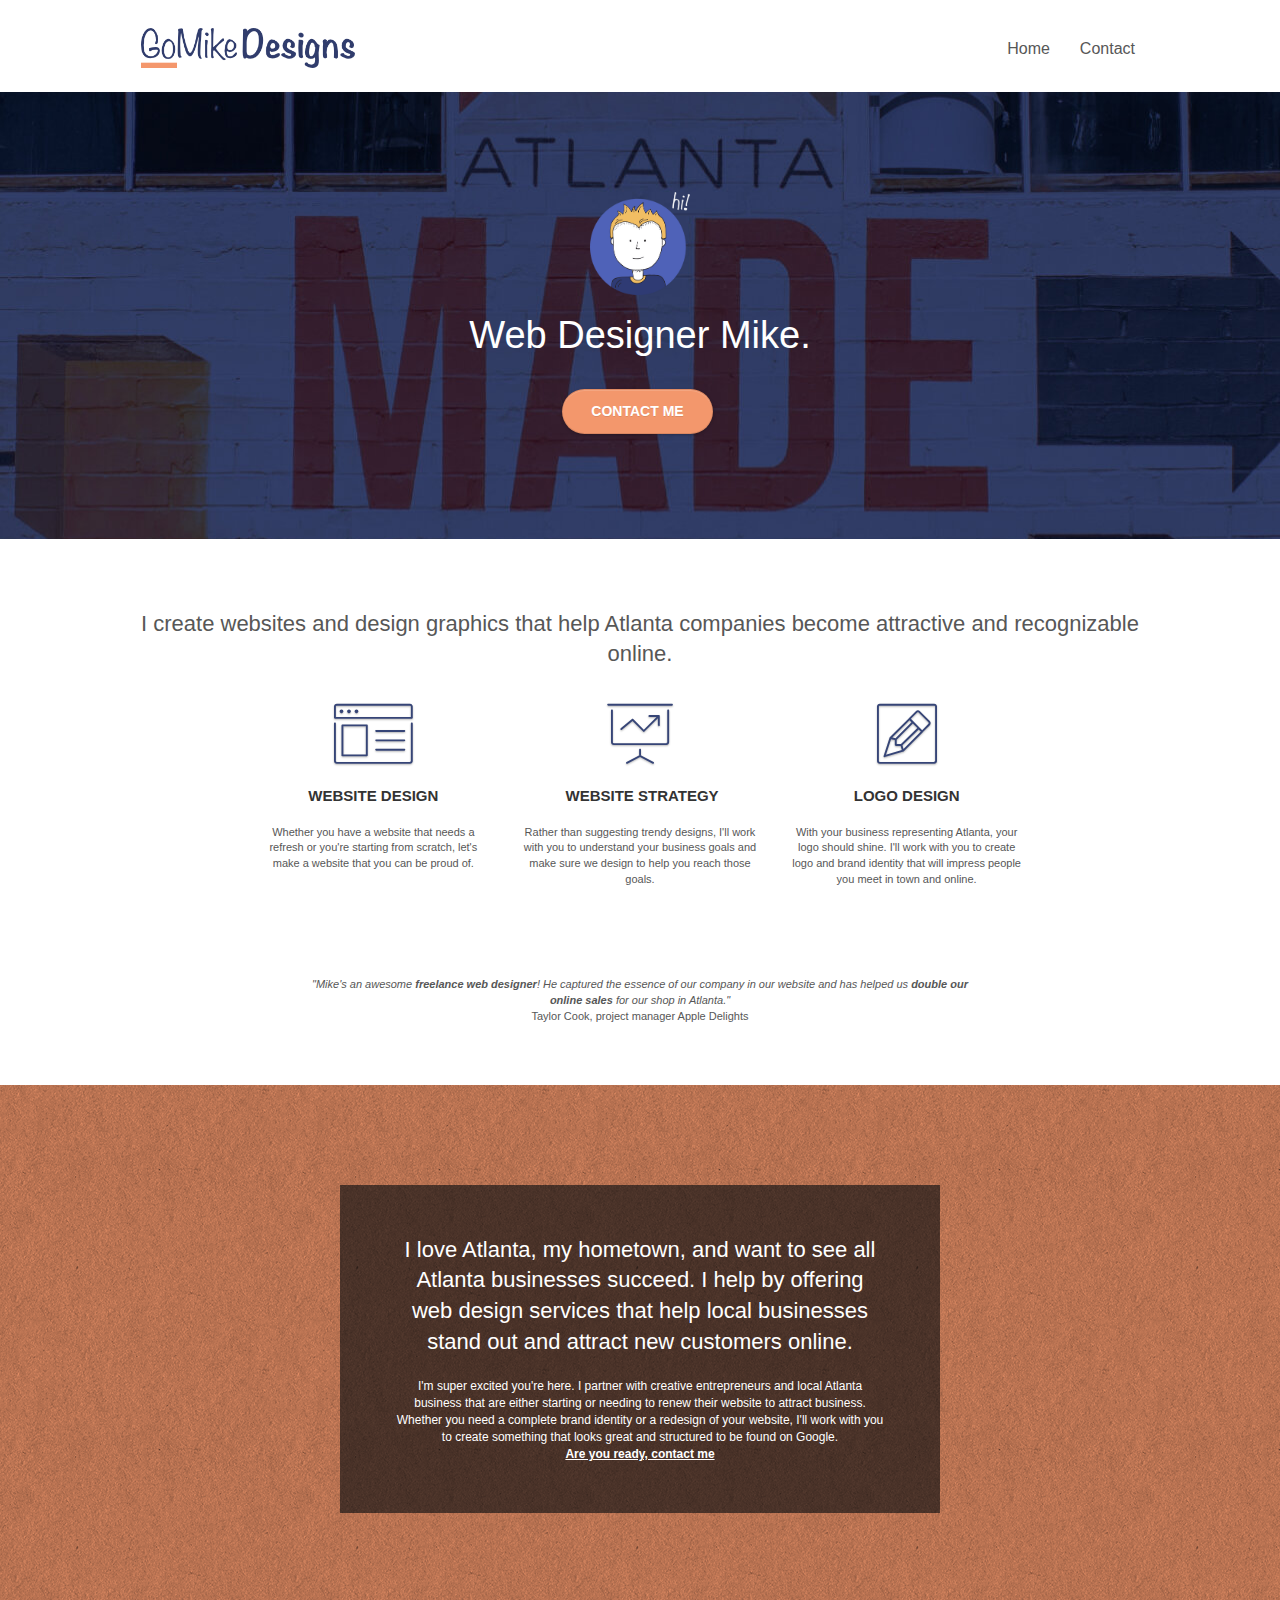
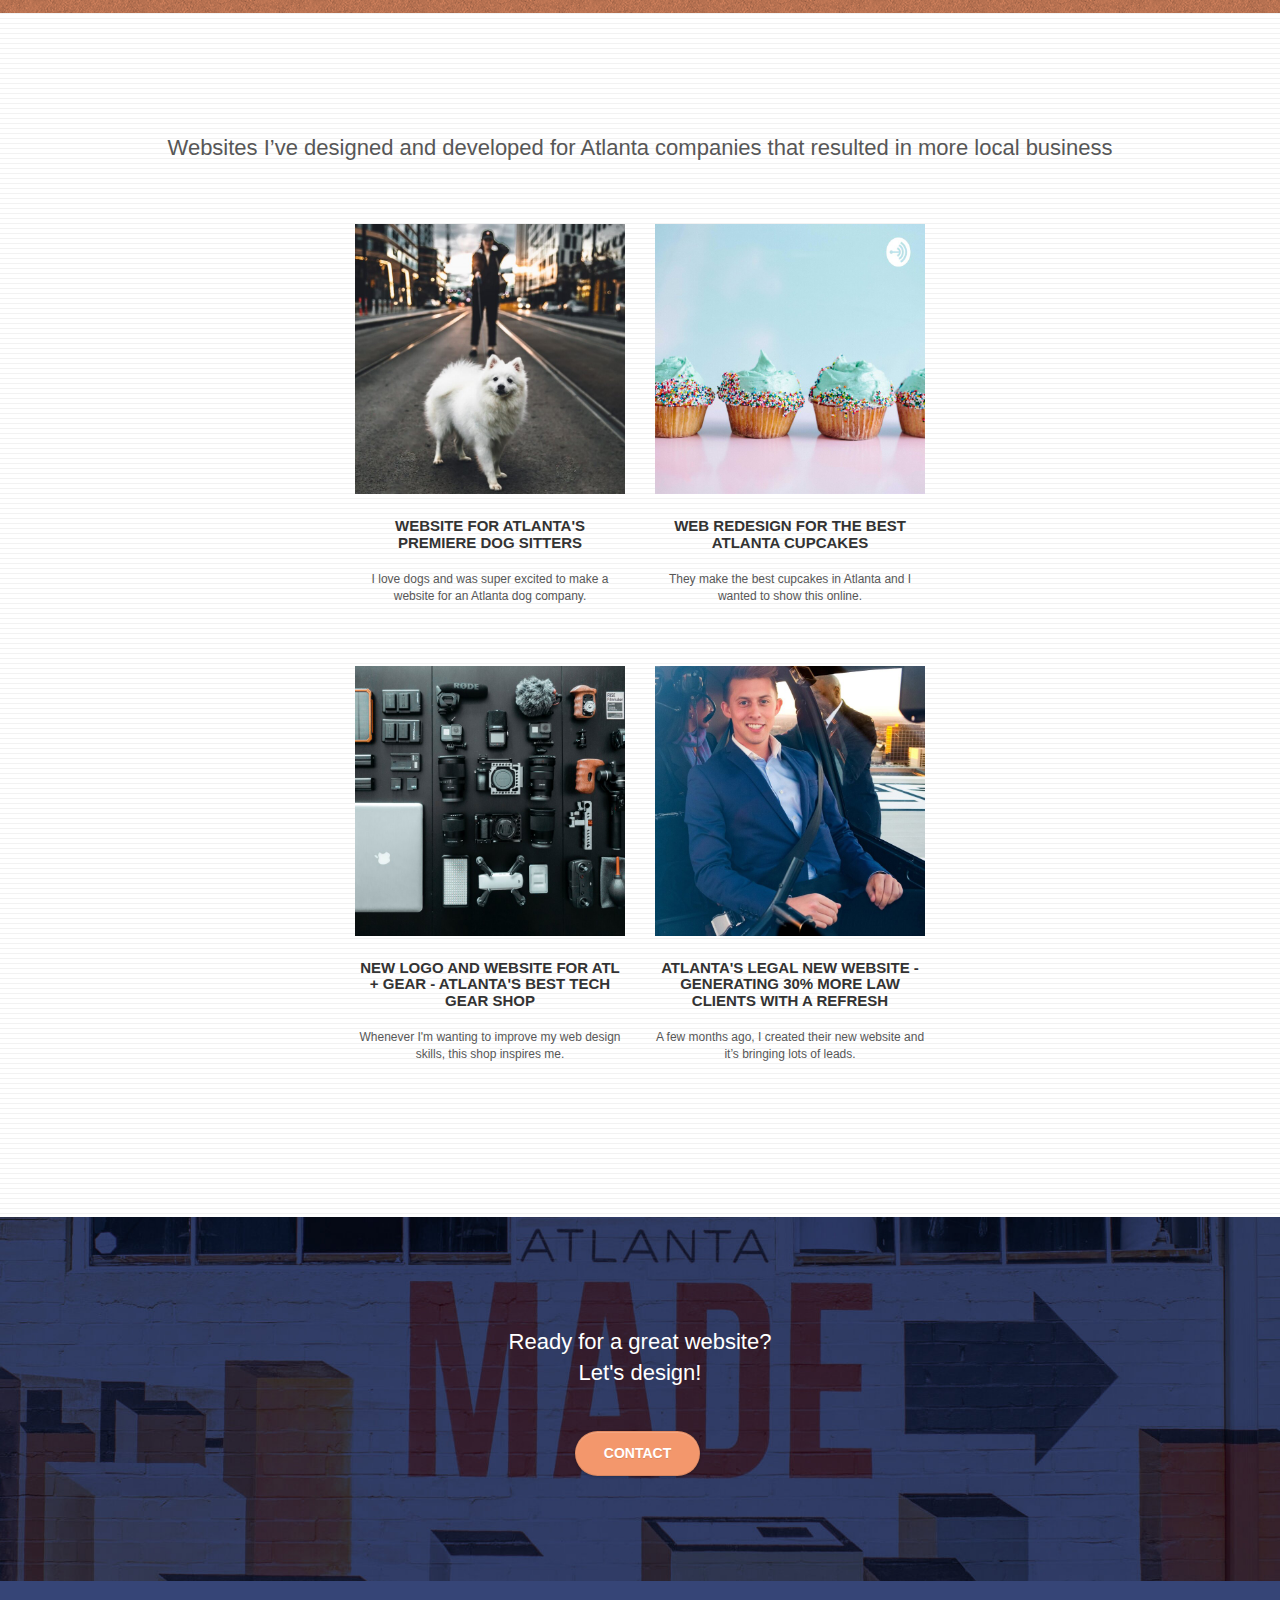
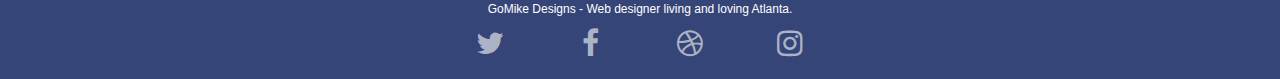
==== commit f13d73ec: "del html entities text characters,remove texture" ====
--- a/index.html
+++ b/index.html
@@ -71,12 +71,12 @@
 			<!-- bloc-0 END -->
 
 			<!-- bloc-1-hero -->
-			<div class="bloc bgc-dark-slate-blue bg-atlanta-20made-20sign d-bloc bg-t-edge bloc-bg-texture texture-paper b-parallax" id="bloc-1-hero">
+			<div class="bloc bgc-dark-slate-blue bg-atlanta-20made-20sign d-bloc bg-t-edge b-parallax" id="bloc-1-hero">
 				<div class="container bloc-lg">
 					<div class="row tight-width-whitespace">
 						<div class="col-sm-12">
-							<img src="img/web-designer-mike.png" class="center-block image-resize-mode" width="100" alt="Designer - Mike" />
-							<h1 class="text-center hero-bloc-text tc-white ">
+							<img src="img/web-designer-mike.png" class="center-block image-resize-mode" width="100" alt="Designer Mike say hi" />
+							<h1 class="text-center hero-bloc-text white">
 								Web Designer Mike.
 							</h1>
 							<div class="text-center">
@@ -108,7 +108,7 @@
 							Website Design
 						</h3>
 						<p class="text-center ">
-							Whether you have a website that needs a refresh or you&rsquo;re starting from scratch, let&rsquo;s make a website that you can be proud of.
+							Whether you have a website that needs a refresh or you're starting from scratch, let's make a website that you can be proud of.
 						</p>
 					</div>
 
@@ -120,7 +120,7 @@
 							&nbsp;Website Strategy
 						</h3>
 						<p class="text-center ">
-							Rather than suggesting trendy designs, I&rsquo;ll work with you to understand your business goals and make sure we design to help you reach those goals.<br>
+							Rather than suggesting trendy designs, I'll work with you to understand your business goals and make sure we design to help you reach those goals.<br>
 						</p>
 					</div>
 
@@ -132,7 +132,7 @@
 							Logo Design
 						</h3>
 						<p class="text-center ">
-							With your business representing Atlanta, your logo should shine. I&rsquo;ll work with you to create logo and brand identity that will impress people you meet in town and online.
+							With your business representing Atlanta, your logo should shine. I'll work with you to create logo and brand identity that will impress people you meet in town and online.
 						</p>
 					</div>
 				</div>
@@ -140,7 +140,7 @@
 				<div class="row voffset-lg voffset">
 					<div class="col-xs-12 col-md-8 col-md-offset-2 text-center">
 						<p>
-							<em>"Mike&rsquo;s an awesome <strong>freelance web designer</strong>! He captured the essence of our company in our website and has helped us <strong>double our online sales</strong> for our shop in Atlanta."</em>
+							<em>"Mike's an awesome <strong>freelance web designer</strong>! He captured the essence of our company in our website and has helped us <strong>double our online sales</strong> for our shop in Atlanta."</em>
 							<br>
 							Taylor Cook, project manager Apple Delights
 						</p>
@@ -155,11 +155,11 @@
 			<div class="container bloc-lg">
 				<div class="row tight-width-whitespace black-background">
 					<div class="col-sm-12">
-						<h2 class="mg-md text-center tc-white">
+						<h2 class="mg-md text-center white">
 							I love Atlanta, my hometown, and want to see all Atlanta businesses succeed. I help by offering web design services that help local businesses stand out and attract new customers online.
 						</h2>
 						<p class="text-center white">
-							I'm super excited you&rsquo;re here. I partner with creative entrepreneurs and local Atlanta business that are either starting or needing to renew their website to attract business. Whether you need a complete brand identity or a redesign of your website, I&rsquo;ll work with you to create something that looks great and structured to be found on Google.
+							I'm super excited you're here. I partner with creative entrepreneurs and local Atlanta business that are either starting or needing to renew their website to attract business. Whether you need a complete brand identity or a redesign of your website, I'll work with you to create something that looks great and structured to be found on Google.
 							<br>
 							<a class="ltc-white bold-link" href="contact.html">Are you ready, contact me</a>
 						</p>
@@ -180,12 +180,12 @@
 					</div>
 				</div>
 				<div class="row tight-width-whitespace portfolio-row">
-					<div class="col-sm-6">
+					<div class="col-sm-6">						
 						<a href="#" data-lightbox="img/project-atlanta-dog-shop-image.jpg" data-gallery-id="gallery-1" data-caption="Website for Atlanta's Premiere dog salon" data-frame="snapshot-lb">
 							<img src="img/project-atlanta-dog-shop-image.jpg" class="img-responsive portfolio-thumb" alt="design new website for Atlanta dog salon"/>
 						</a>
 						<h3 class="mg-md text-center">
-							Website for Atlanta&rsquo;s premiere Dog Sitters
+							Website for Atlanta's premiere Dog Sitters
 						</h3>
 						<p class="text-center">
 							I love dogs and was super excited to make a website for an Atlanta dog company.
@@ -197,7 +197,7 @@
 							<img src="img/project-atlanta-cupcake-shop-image.jpg" class="img-responsive portfolio-thumb" alt="New flavor cupcake order online"/>
 						</a>
 						<h3 class="mg-md text-center">
-							Web redesign for the best Atlanta&nbsp;cupcakes
+							Web redesign for the best Atlanta cupcakes
 						</h3>
 						<p class="text-center">
 							They make the best cupcakes in Atlanta and I wanted to show this online.
@@ -211,10 +211,10 @@
 							<img src="img/project-atl-gear-shop-image.jpg" class="img-responsive portfolio-thumb" alt="design new logo for Atl + Gear shop" />
 						</a>
 						<h3 class="mg-md text-center">
-							New logo and website for Atl + Gear - Atlanta&rsquo;s best tech gear shop
+							New logo and website for Atl + Gear - Atlanta's best tech gear shop
 						</h3>
 						<p class="text-center">
-							Whenever I&rsquo;m wanting to improve my web design skills, this shop inspires me.
+							Whenever I'm wanting to improve my web design skills, this shop inspires me.
 						</p>
 					</div>
 
@@ -223,7 +223,7 @@
 							<img src="img/project-atlanta-legal-image.jpg" class="img-responsive portfolio-thumb" alt="Atlanta's legal website goes online to bring more clients" />
 						</a>
 						<h3 class="mg-md text-center">
-							Atlanta&rsquo;s legal new website - Generating 30% more law clients with a refresh&nbsp;
+							Atlanta's legal new website - Generating 30% more law clients with a refresh
 						</h3>
 						<p class="text-center">
 							A few months ago, I created their new website and it&rsquo;s bringing lots of leads.
@@ -235,12 +235,12 @@
 		<!-- bloc-4-portfolio END -->
 
 		<!-- bloc-5-cta -->
-		<section class="bloc bgc-dark-slate-blue bg-atlanta-20made-20sign d-bloc bloc-bg-texture texture-paper" id="bloc-5-cta">
+		<section class="bloc bgc-dark-slate-blue bg-atlanta-20made-20sign d-bloc" id="bloc-5-cta">
 			<div class="container bloc-lg">
 				<div class="row">
-					<h2 class="mg-md text-center tc-white">
+					<h2 class="mg-md text-center white">
 						Ready for a great website? 
-						<br>Let&rsquo;s design!
+						<br>Let's design!
 					</h2>
 					<div class="col-sm-12 text-center">
 						<a href="contact.html" class="btn btn-atomic-tangerine btn-clean btn-rd btn-lg cta-hero">Contact</a>
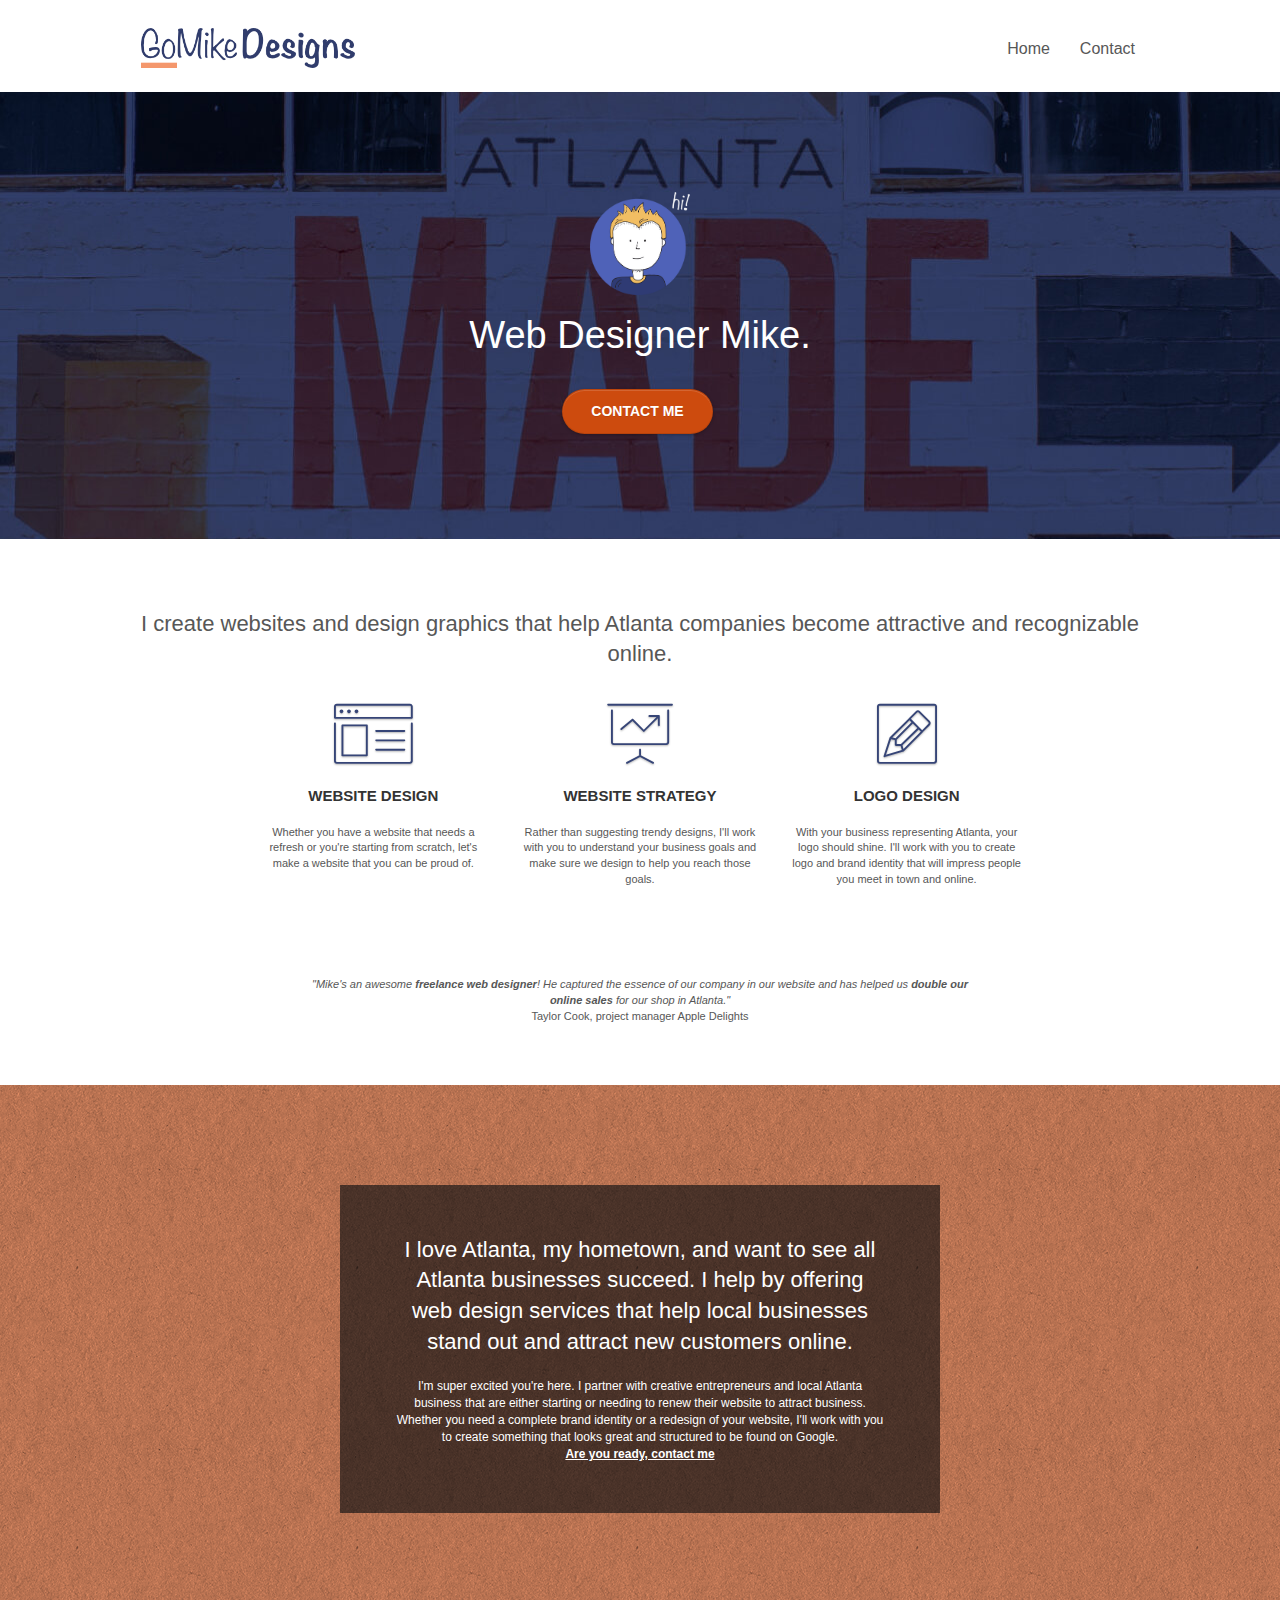
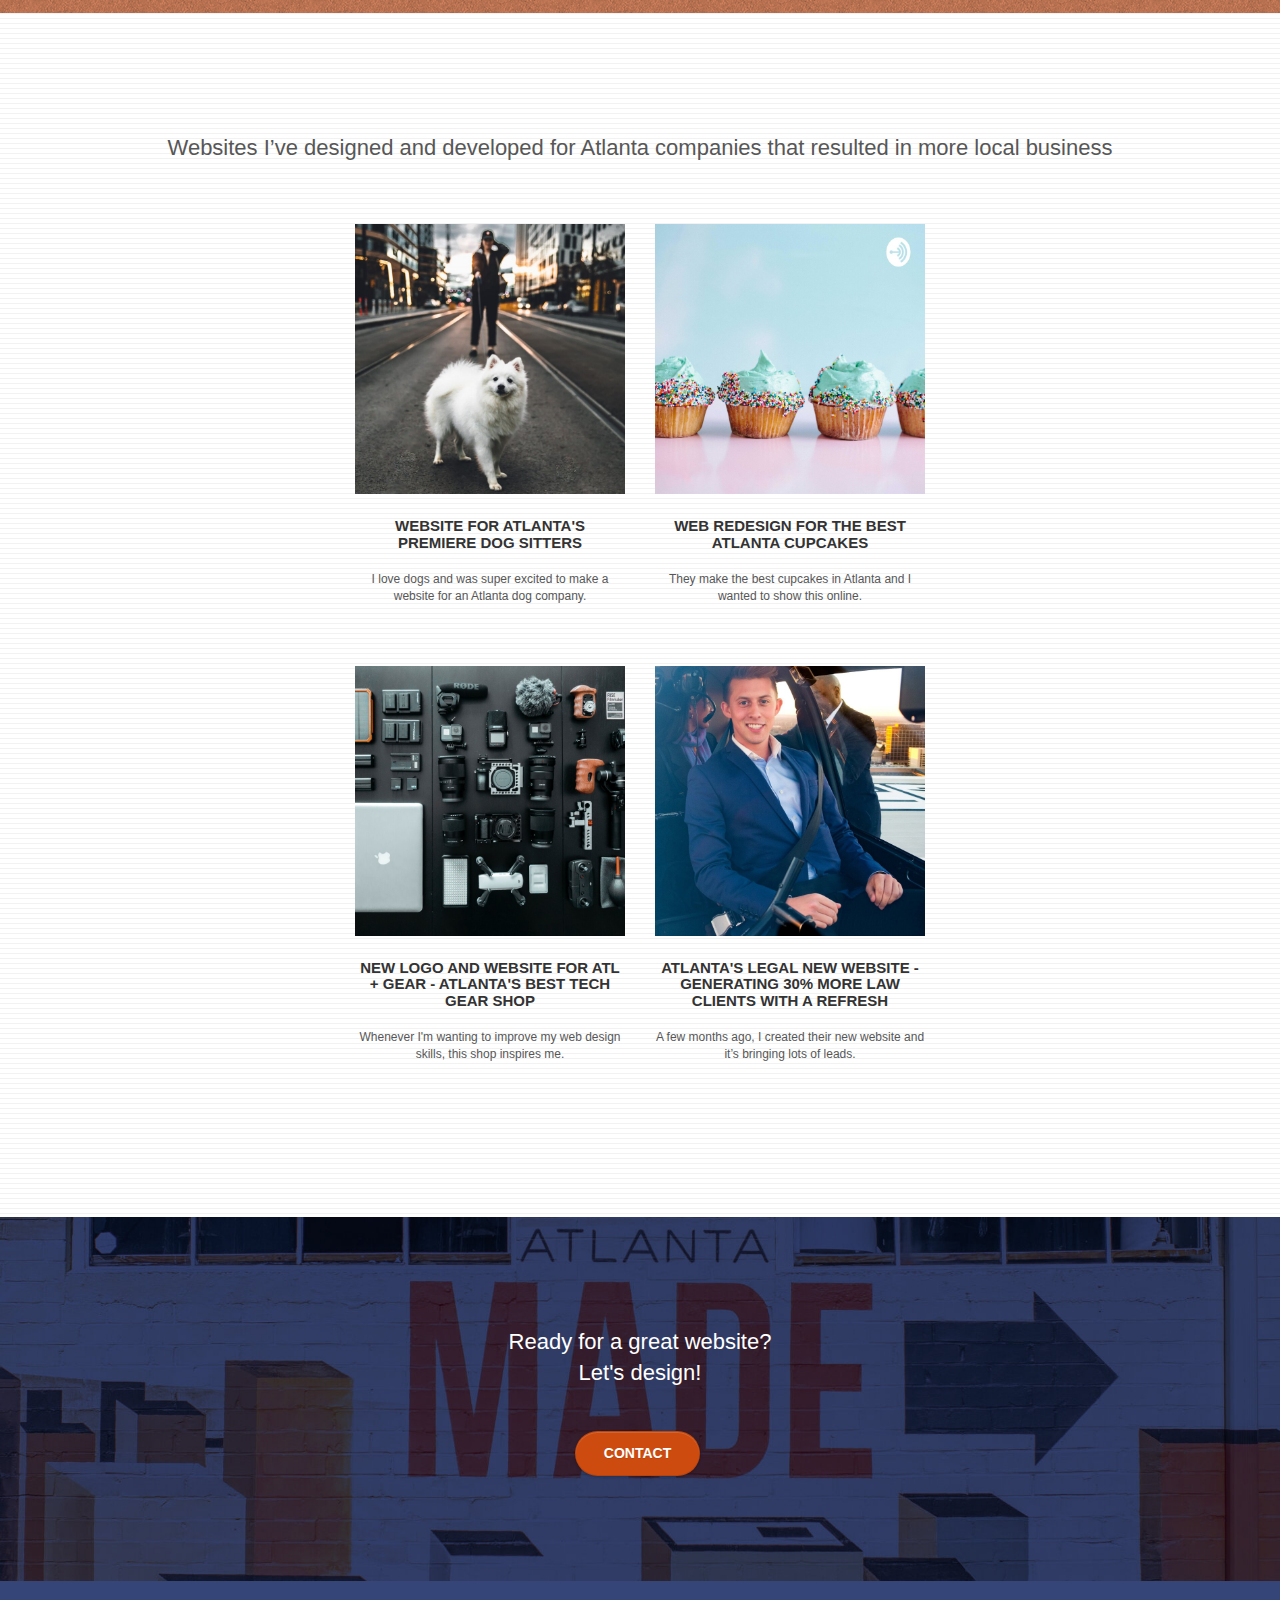
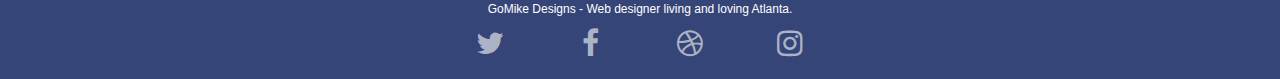
==== commit 14074bb8: "add landmark,aria.span for screenreader" ====
--- a/index.html
+++ b/index.html
@@ -39,16 +39,16 @@
 <body>
 	<!-- Main container -->
 	<div class="page-container">
-		<header>
+		<header role="banner">
 			<!-- bloc-0 -->
 			<div class="bloc bgc-white l-bloc " id="bloc-0">
 				<div class="container bloc-sm">
-					<nav class="navbar row">
+					<nav role="navigation" class="navbar row">
 						<div class="navbar-header">	
 							<a class="navbar-brand" href="index.html">
-								<img src="img/atlanta%20web%20design%20logo.png" alt="Freelance Web Designer in Atlanta" height="40" />
-							</a>
-							<button id="nav-toggle" type="button" class="ui-navbar-toggle navbar-toggle" data-toggle="collapse" data-target=".navbar-1">
+								<img src="img/atlanta%20web%20design%20logo.png" alt="Home page - GoMikeDedigns" height="40" />
+							</a>
+							<button aria-haspopup="true" aria-expanded="false" id="nav-toggle" type="button" class="ui-navbar-toggle navbar-toggle" data-toggle="collapse" data-target=".navbar-1">
 								<span class="sr-only">Toggle navigation</span>
 								<span class="icon-bar"></span>
 								<span class="icon-bar"></span>
@@ -58,7 +58,7 @@
 						<div class="collapse navbar-collapse navbar-1 special-dropdown-nav">
 							<ul class="site-navigation nav navbar-nav">
 								<li>
-									<a href="index.html">Home</a>
+									<a aria-current="page" href="index.html">Home</a>
 								</li>
 								<li>
 									<a href="contact.html">Contact</a>
@@ -88,170 +88,171 @@
 			</div>
 			<!-- bloc-1-hero END -->
 		</header>
-		<!-- bloc-2-services -->
-		<main class="bloc bgc-white l-bloc" id="bloc-2-services">
-			<div class="container bloc-md">
-				<div class="row">
-					<div class="col-sm-12 text-center">
-						<h2>
-							I create websites and design graphics that help Atlanta companies become attractive and recognizable online.
-						</h2>				
-					</div>			
-				</div>
-
-				<div class="row voffset-lg med-width-whitespace">
-					<div class="col-sm-4">
-						<div class="text-center">
-							<span class="et-icon-browser sm-shadow icon-dark-slate-blue icons icon-lg"></span>
-						</div>
-						<h3 class="mg-md text-center service-header">
-							Website Design
-						</h3>
-						<p class="text-center ">
-							Whether you have a website that needs a refresh or you're starting from scratch, let's make a website that you can be proud of.
-						</p>
-					</div>
-
-					<div class="col-sm-4">
-						<div class="text-center">
-							<span class="et-icon-presentation sm-shadow icon-dark-slate-blue icons icon-lg"></span>
-						</div>
-						<h3 class="mg-md text-center service-header">
-							&nbsp;Website Strategy
-						</h3>
-						<p class="text-center ">
-							Rather than suggesting trendy designs, I'll work with you to understand your business goals and make sure we design to help you reach those goals.<br>
-						</p>
-					</div>
-
-					<div class="col-sm-4">
-						<div class="text-center">
-							<span class="et-icon-edit sm-shadow icon-dark-slate-blue icons icon-lg"></span>
-						</div>
-						<h3 class="mg-md text-center service-header">
-							Logo Design
-						</h3>
-						<p class="text-center ">
-							With your business representing Atlanta, your logo should shine. I'll work with you to create logo and brand identity that will impress people you meet in town and online.
-						</p>
-					</div>
-				</div>
-
-				<div class="row voffset-lg voffset">
-					<div class="col-xs-12 col-md-8 col-md-offset-2 text-center">
-						<p>
-							<em>"Mike's an awesome <strong>freelance web designer</strong>! He captured the essence of our company in our website and has helped us <strong>double our online sales</strong> for our shop in Atlanta."</em>
-							<br>
-							Taylor Cook, project manager Apple Delights
-						</p>
-					</div>
-				</div>
-			</div>
+		<main>
+			<!-- bloc-2-services -->
+			<div class="bloc bgc-white l-bloc" id="bloc-2-services">
+				<div class="container bloc-md">
+					<div class="row">
+						<div class="col-sm-12 text-center">
+							<h2>
+								I create websites and design graphics that help Atlanta companies become attractive and recognizable online.
+							</h2>				
+						</div>			
+					</div>
+
+					<div class="row voffset-lg med-width-whitespace">
+						<div class="col-sm-4">
+							<div class="text-center">
+								<span class="et-icon-browser sm-shadow icon-dark-slate-blue icons icon-lg"></span>
+							</div>
+							<h3 class="mg-md text-center service-header">
+								Website Design
+							</h3>
+							<p class="text-center ">
+								Whether you have a website that needs a refresh or you're starting from scratch, let's make a website that you can be proud of.
+							</p>
+						</div>
+
+						<div class="col-sm-4">
+							<div class="text-center">
+								<span class="et-icon-presentation sm-shadow icon-dark-slate-blue icons icon-lg"></span>
+							</div>
+							<h3 class="mg-md text-center service-header">
+								Website Strategy
+							</h3>
+							<p class="text-center ">
+								Rather than suggesting trendy designs, I'll work with you to understand your business goals and make sure we design to help you reach those goals.<br>
+							</p>
+						</div>
+
+						<div class="col-sm-4">
+							<div class="text-center">
+								<span class="et-icon-edit sm-shadow icon-dark-slate-blue icons icon-lg"></span>
+							</div>
+							<h3 class="mg-md text-center service-header">
+								Logo Design
+							</h3>
+							<p class="text-center ">
+								With your business representing Atlanta, your logo should shine. I'll work with you to create logo and brand identity that will impress people you meet in town and online.
+							</p>
+						</div>
+					</div>
+
+					<div class="row voffset-lg voffset">
+						<div class="col-xs-12 col-md-8 col-md-offset-2 text-center">
+							<p>
+								<em>"Mike's an awesome <strong>freelance web designer</strong>! He captured the essence of our company in our website and has helped us <strong>double our online sales</strong> for our shop in Atlanta."</em>
+								<br>
+								Taylor Cook, project manager Apple Delights
+							</p>
+						</div>
+					</div>
+				</div>
+			</div>
+			<!-- bloc-2-services END -->
+
+			<!-- bloc-3-what-i-do -->
+			<div class="bloc tc-white bgc-atomic-tangerine bloc-bg-texture texture-paper b-parallax bg-atlanta-20made-20sign-20orange d-bloc" id="bloc-3-what-i-do">
+				<div class="container bloc-lg">
+					<div class="row tight-width-whitespace black-background">
+						<div class="col-sm-12">
+							<h2 class="mg-md text-center white">
+								I love Atlanta, my hometown, and want to see all Atlanta businesses succeed. I help by offering web design services that help local businesses stand out and attract new customers online.
+							</h2>
+							<p class="text-center white">
+								I'm super excited you're here. I partner with creative entrepreneurs and local Atlanta business that are either starting or needing to renew their website to attract business. Whether you need a complete brand identity or a redesign of your website, I'll work with you to create something that looks great and structured to be found on Google.
+								<br>
+								<a class="ltc-white bold-link" href="contact.html">Are you ready, contact me</a>
+							</p>
+						</div>
+					</div>
+				</div>
+			</div>
+			<!-- bloc-3-what-i-do END -->
+
+			<!-- bloc-4-portfolio -->
+			<div class="bloc bgc-white bg-lines-h2-bg bg-repeat l-bloc" id="bloc-4-portfolio">
+				<div class="container bloc-lg">
+					<div class="row">
+						<div class="col-sm-12 text-center">
+							<h2>
+								Websites I&rsquo;ve designed and developed for Atlanta companies that resulted in more local business
+							</h2>
+						</div>
+					</div>
+					<div class="row tight-width-whitespace portfolio-row">
+						<div class="col-sm-6">						
+							<a href="#" data-lightbox="img/project-atlanta-dog-shop-image.jpg" data-gallery-id="gallery-1" data-caption="Website for Atlanta's Premiere dog salon" data-frame="snapshot-lb">
+								<img src="img/project-atlanta-dog-shop-image.jpg" class="img-responsive portfolio-thumb" alt="design new website for Atlanta dog salon"/>
+							</a>
+							<h3 class="mg-md text-center">
+								Website for Atlanta's premiere Dog Sitters
+							</h3>
+							<p class="text-center">
+								I love dogs and was super excited to make a website for an Atlanta dog company.
+							</p>
+						</div>
+
+						<div class="col-sm-6">
+							<a href="#" data-lightbox="img/project-atlanta-cupcake-shop-image.jpg" data-gallery-id="gallery-1" data-caption="web redesign for the best cupcakes in Atlanta" data-frame="snapshot-lb">
+								<img src="img/project-atlanta-cupcake-shop-image.jpg" class="img-responsive portfolio-thumb" alt="New flavor cupcake order online"/>
+							</a>
+							<h3 class="mg-md text-center">
+								Web redesign for the best Atlanta cupcakes
+							</h3>
+							<p class="text-center">
+								They make the best cupcakes in Atlanta and I wanted to show this online.
+							</p>
+						</div>
+					</div>
+
+					<div class="row tight-width-whitespace portfolio-row">
+						<div class="col-sm-6">
+							<a href="#" data-lightbox="img/project-atl-gear-shop-image.jpg" data-gallery-id="gallery-1" data-caption="New logo and website for Atlanta's best tech gear shop" data-frame="snapshot-lb">
+								<img src="img/project-atl-gear-shop-image.jpg" class="img-responsive portfolio-thumb" alt="design new logo for Atl + Gear shop" />
+							</a>
+							<h3 class="mg-md text-center">
+								New logo and website for Atl + Gear - Atlanta's best tech gear shop
+							</h3>
+							<p class="text-center">
+								Whenever I'm wanting to improve my web design skills, this shop inspires me.
+							</p>
+						</div>
+
+						<div class="col-sm-6">
+							<a href="#" data-lightbox="img/project-atlanta-legal-image.jpg" data-gallery-id="gallery-1" data-caption="Atlanta's legal website generates 30% more clients after web redesign" data-frame="snapshot-lb">
+								<img src="img/project-atlanta-legal-image.jpg" class="img-responsive portfolio-thumb" alt="Atlanta's legal website goes online to bring more clients" />
+							</a>
+							<h3 class="mg-md text-center">
+								Atlanta's legal new website - Generating 30% more law clients with a refresh
+							</h3>
+							<p class="text-center">
+								A few months ago, I created their new website and it&rsquo;s bringing lots of leads.
+							</p>
+						</div>
+					</div>
+				</div>
+			</div>
+			<!-- bloc-4-portfolio END -->
+
+			<!-- bloc-5-cta -->
+			<div class="bloc bgc-dark-slate-blue bg-atlanta-20made-20sign d-bloc" id="bloc-5-cta">
+				<div class="container bloc-lg">
+					<div class="row">
+						<h2 class="mg-md text-center white">
+							Ready for a great website? 
+							<br>Let's design!
+						</h2>
+						<div class="col-sm-12 text-center">
+							<a href="contact.html" class="btn btn-atomic-tangerine btn-clean btn-rd btn-lg cta-hero">Contact</a>
+						</div>
+					</div>
+				</div>
+			</div>
+			<!-- bloc-5-cta END -->
 		</main>
-		<!-- bloc-2-services END -->
-
-		<!-- bloc-3-what-i-do -->
-		<section class="bloc tc-white bgc-atomic-tangerine bloc-bg-texture texture-paper b-parallax bg-atlanta-20made-20sign-20orange d-bloc" id="bloc-3-what-i-do">
-			<div class="container bloc-lg">
-				<div class="row tight-width-whitespace black-background">
-					<div class="col-sm-12">
-						<h2 class="mg-md text-center white">
-							I love Atlanta, my hometown, and want to see all Atlanta businesses succeed. I help by offering web design services that help local businesses stand out and attract new customers online.
-						</h2>
-						<p class="text-center white">
-							I'm super excited you're here. I partner with creative entrepreneurs and local Atlanta business that are either starting or needing to renew their website to attract business. Whether you need a complete brand identity or a redesign of your website, I'll work with you to create something that looks great and structured to be found on Google.
-							<br>
-							<a class="ltc-white bold-link" href="contact.html">Are you ready, contact me</a>
-						</p>
-					</div>
-				</div>
-			</div>
-		</section>
-		<!-- bloc-3-what-i-do END -->
-
-		<!-- bloc-4-portfolio -->
-		<section class="bloc bgc-white bg-lines-h2-bg bg-repeat l-bloc" id="bloc-4-portfolio">
-			<div class="container bloc-lg">
-				<div class="row">
-					<div class="col-sm-12 text-center">
-						<h2>
-							Websites I&rsquo;ve designed and developed for Atlanta companies that resulted in more local business
-						</h2>
-					</div>
-				</div>
-				<div class="row tight-width-whitespace portfolio-row">
-					<div class="col-sm-6">						
-						<a href="#" data-lightbox="img/project-atlanta-dog-shop-image.jpg" data-gallery-id="gallery-1" data-caption="Website for Atlanta's Premiere dog salon" data-frame="snapshot-lb">
-							<img src="img/project-atlanta-dog-shop-image.jpg" class="img-responsive portfolio-thumb" alt="design new website for Atlanta dog salon"/>
-						</a>
-						<h3 class="mg-md text-center">
-							Website for Atlanta's premiere Dog Sitters
-						</h3>
-						<p class="text-center">
-							I love dogs and was super excited to make a website for an Atlanta dog company.
-						</p>
-					</div>
-
-					<div class="col-sm-6">
-						<a href="#" data-lightbox="img/project-atlanta-cupcake-shop-image.jpg" data-gallery-id="gallery-1" data-caption="web redesign for the best cupcakes in Atlanta" data-frame="snapshot-lb">
-							<img src="img/project-atlanta-cupcake-shop-image.jpg" class="img-responsive portfolio-thumb" alt="New flavor cupcake order online"/>
-						</a>
-						<h3 class="mg-md text-center">
-							Web redesign for the best Atlanta cupcakes
-						</h3>
-						<p class="text-center">
-							They make the best cupcakes in Atlanta and I wanted to show this online.
-						</p>
-					</div>
-				</div>
-
-				<div class="row tight-width-whitespace portfolio-row">
-					<div class="col-sm-6">
-						<a href="#" data-lightbox="img/project-atl-gear-shop-image.jpg" data-gallery-id="gallery-1" data-caption="New logo and website for Atlanta's best tech gear shop" data-frame="snapshot-lb">
-							<img src="img/project-atl-gear-shop-image.jpg" class="img-responsive portfolio-thumb" alt="design new logo for Atl + Gear shop" />
-						</a>
-						<h3 class="mg-md text-center">
-							New logo and website for Atl + Gear - Atlanta's best tech gear shop
-						</h3>
-						<p class="text-center">
-							Whenever I'm wanting to improve my web design skills, this shop inspires me.
-						</p>
-					</div>
-
-					<div class="col-sm-6">
-						<a href="#" data-lightbox="img/project-atlanta-legal-image.jpg" data-gallery-id="gallery-1" data-caption="Atlanta's legal website generates 30% more clients after web redesign" data-frame="snapshot-lb">
-							<img src="img/project-atlanta-legal-image.jpg" class="img-responsive portfolio-thumb" alt="Atlanta's legal website goes online to bring more clients" />
-						</a>
-						<h3 class="mg-md text-center">
-							Atlanta's legal new website - Generating 30% more law clients with a refresh
-						</h3>
-						<p class="text-center">
-							A few months ago, I created their new website and it&rsquo;s bringing lots of leads.
-						</p>
-					</div>
-				</div>
-			</div>
-		</section>
-		<!-- bloc-4-portfolio END -->
-
-		<!-- bloc-5-cta -->
-		<section class="bloc bgc-dark-slate-blue bg-atlanta-20made-20sign d-bloc" id="bloc-5-cta">
-			<div class="container bloc-lg">
-				<div class="row">
-					<h2 class="mg-md text-center white">
-						Ready for a great website? 
-						<br>Let's design!
-					</h2>
-					<div class="col-sm-12 text-center">
-						<a href="contact.html" class="btn btn-atomic-tangerine btn-clean btn-rd btn-lg cta-hero">Contact</a>
-					</div>
-				</div>
-			</div>
-		</section>
-		<!-- bloc-5-cta END -->
-
 		<!-- Footer - bloc-8 -->
-		<footer class="bloc bgc-dark-slate-blue d-bloc" id="bloc-8">
+		<footer role="contentinfo" class="bloc bgc-dark-slate-blue d-bloc" id="bloc-8">
 			<div class="container bloc-sm">
 				<div class="row">
 					<div class="col-sm-12">
@@ -259,31 +260,35 @@
 							GoMike Designs - Web designer living and loving Atlanta.<br>
 						</p>
 						<div class="row row-no-gutters social">
-							<div class="col-sm-3">
+							<div class=" col-xs-3">
 								<div class="text-center">
-									<a class="social" href="index.html">
+									<a class="social" href="https://twitter.com/">
 										<span class="fa fa-twitter icon-md"></span>
+										<span class="sr-only">Twitter</span>
 									</a>
 								</div>
 							</div>
-							<div class="col-sm-3">
+							<div class=" col-xs-3">
 								<div class="text-center">
-									<a class="social" href="index.html">
+									<a class="social" href="https://www.facebook.com/">
 										<span class="fa fa-facebook icon-md"></span>
+										<span class="sr-only">Fackbook</span>
 									</a>
 								</div>
 							</div>
-							<div class="col-sm-3">
+							<div class=" col-xs-3">
 								<div class="text-center">
-									<a class="social" href="index.html">
+									<a class="social" href="https://dribbble.com/">
 										<span class="fa fa-dribbble icon-md"></span>
+										<span class="sr-only">Dribble</span>
 									</a>
 								</div>
 							</div>
-							<div class="col-sm-3">
+							<div class=" col-xs-3">
 								<div class="text-center">
-									<a class="social" href="index.html">
+									<a class="social" href="https://www.instagram.com/">
 										<span class="fa fa-instagram icon-md"></span>
+										<span class="sr-only">Instagram</span>
 									</a>
 								</div>
 							</div>
--- a/style.css
+++ b/style.css
@@ -10,7 +10,7 @@
 a,
 button {
     transition: all .3s ease-in-out;
-    outline: none!important;
+   /* outline: none!important; */
 }
 
 a:hover {
@@ -460,11 +460,11 @@
     color: #FFF;
     background: rgba(0, 0, 0, .3);
 }
-
+/*
 button {
     outline: none!important;
 }
-
+*/
 .btn-rd {
     border-radius: 40px;
 }
@@ -598,7 +598,7 @@
     border: none;
     line-height: 30px;
     padding: 0 9px 5px;
-    opacity: 0.3;
+   /* opacity: 0.3;*/
 }
 
 .close-lightbox:hover,
@@ -786,12 +786,12 @@
 }
 
 .btn-atomic-tangerine {
-    background: #F3976C;
+    background: #CD4B0E;
     color: #FFFFFF!important;
 }
 
 .btn-atomic-tangerine:hover {
-    background: #c27956!important;
+    background: #94360A!important;
     color: #FFFFFF!important;
 }
 
@@ -1035,6 +1035,10 @@
     }
 }
 
+.header--hight-contrast {
+    color: #FFFFFF;
+}
+
 @media (max-width: 400px) {
     .bloc {
         padding-left: 0;
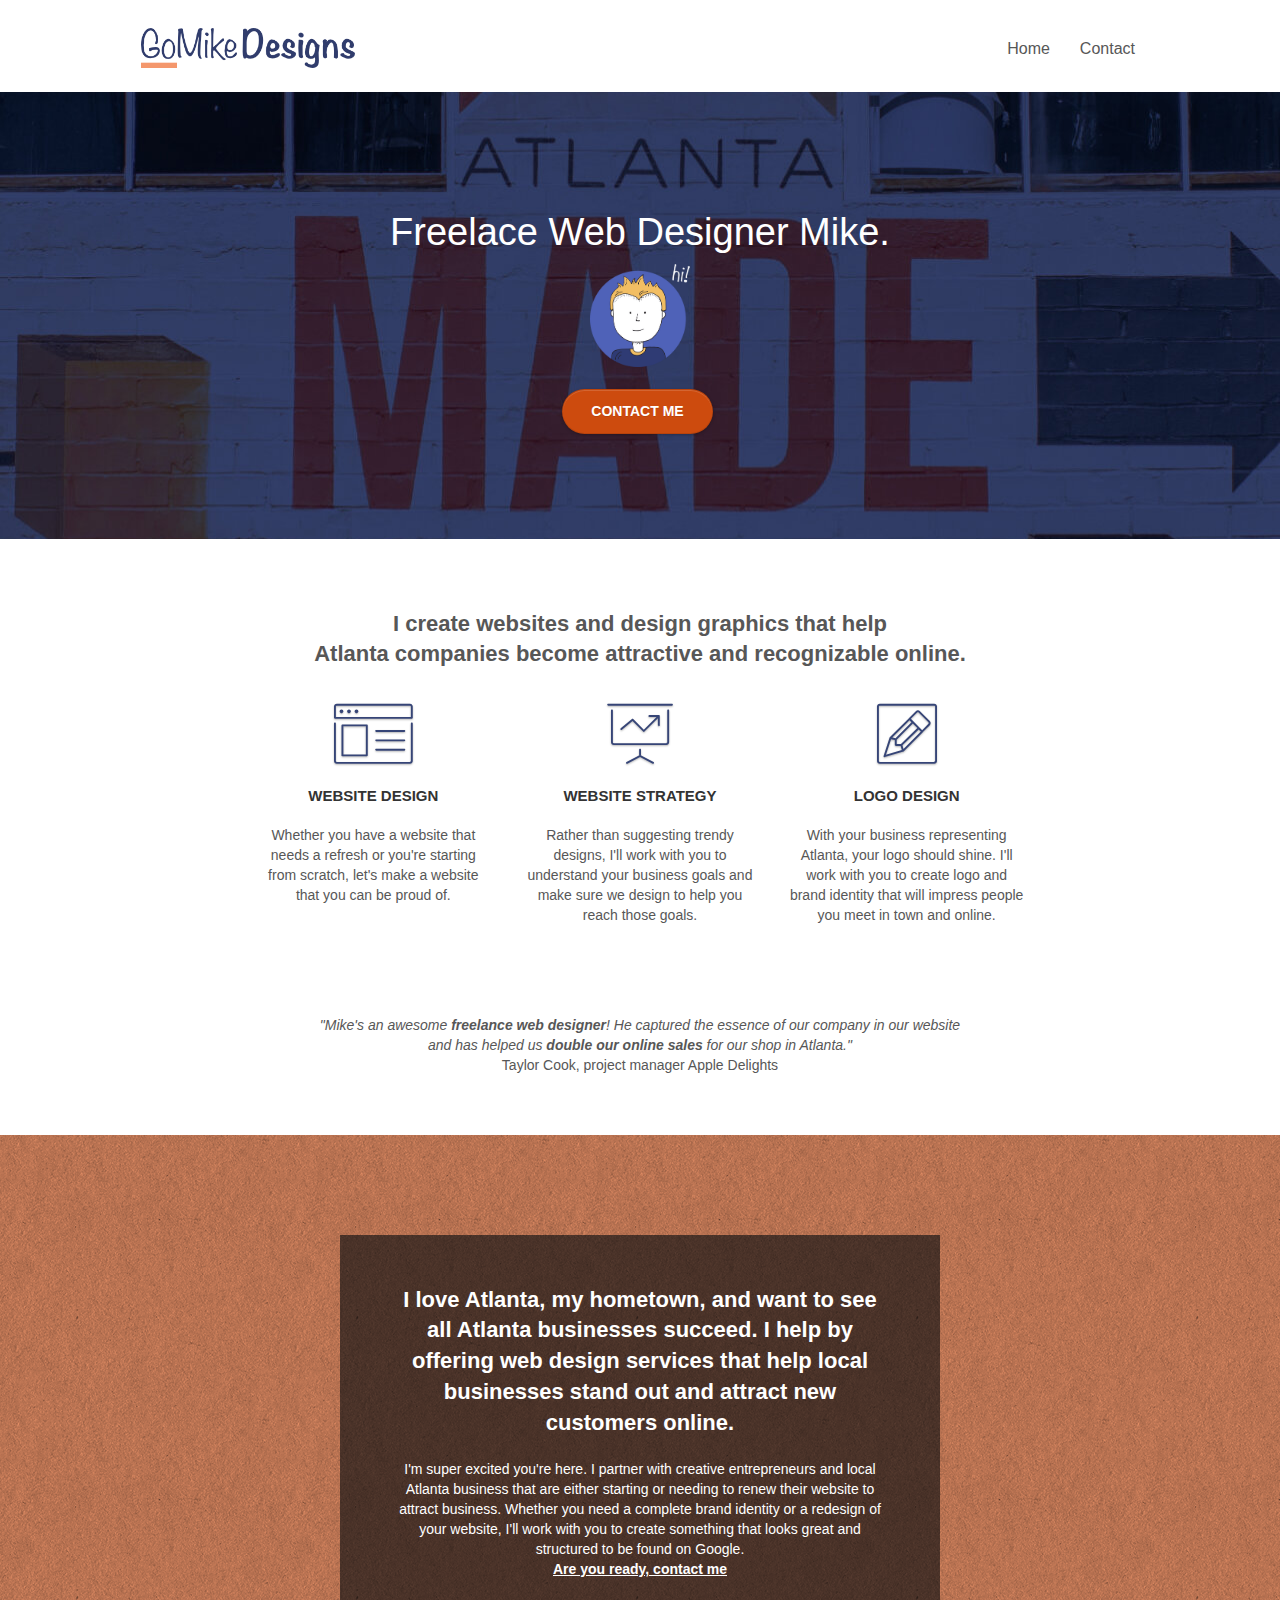
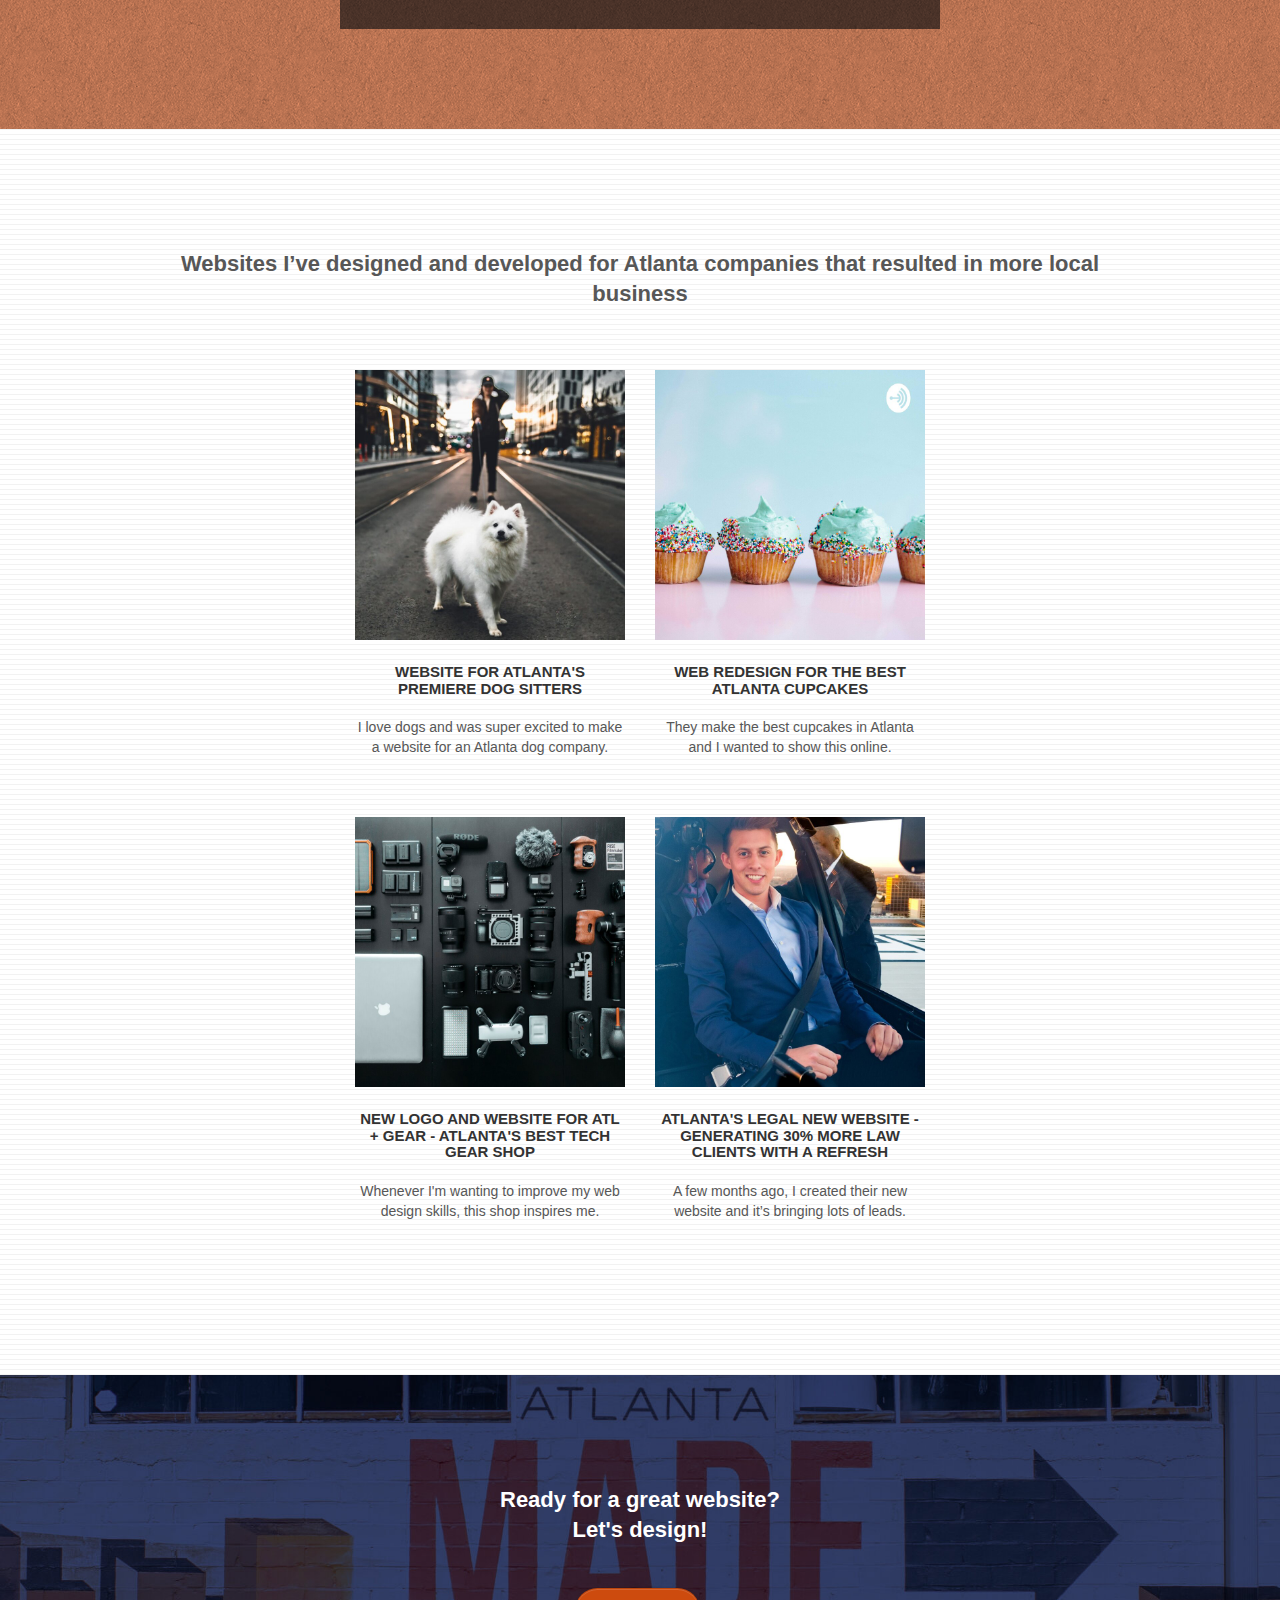
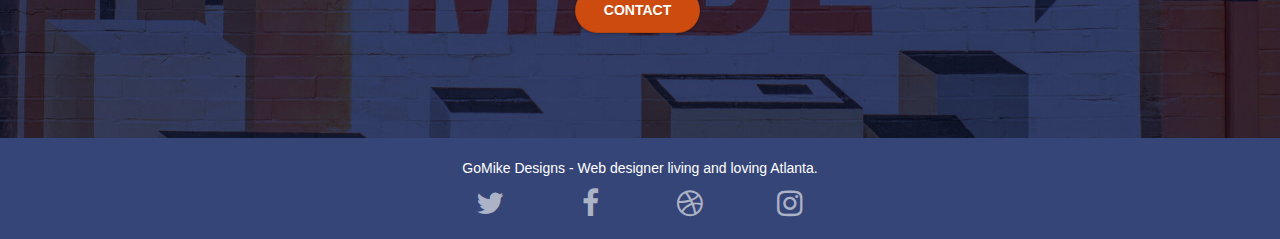
==== commit b77f5a87: "add aria-label for social icon changr h1" ====
--- a/index.html
+++ b/index.html
@@ -15,24 +15,14 @@
 	<script defer src="./js/jquery-3.6.0.min.js"></script>
 	<script defer src="./js/jquery-migrate-3.3.2.min.js"></script>
 	<script defer src="./js/bootstrap.min.js"></script>
-	<script defer src="./js/blocs.min.js"></script>
+	<script defer src="./js/blocs.js"></script>
 	<script defer src="./js/jquery.touchSwipe.min.js"></script>
-<!--<script defer src="./js/gmaps.min.js"></script>-->	
 	<title>Web Designer in Atlanta!- GoMikeDedigns</title>
     
 
     
 <!-- Analytics -->
-<!-- Global site tag (gtag.js) - Google Analytics -->
-<!--	<script async src="https://www.googletagmanager.com/gtag/js?id=G-8H9MRJH6VE"></script>
-	<script>
-  		window.dataLayer = window.dataLayer || [];
-  		function gtag(){dataLayer.push(arguments);}
-  		gtag('js', new Date());
-
-  		gtag('config', 'G-8H9MRJH6VE');
-	</script>
--->
+
 <!-- Analytics END -->
     
 </head>
@@ -75,10 +65,10 @@
 				<div class="container bloc-lg">
 					<div class="row tight-width-whitespace">
 						<div class="col-sm-12">
-							<img src="img/web-designer-mike.png" class="center-block image-resize-mode" width="100" alt="Designer Mike say hi" />
 							<h1 class="text-center hero-bloc-text white">
-								Web Designer Mike.
+								Freelace Web Designer Mike.
 							</h1>
+							<img src="img/web-designer-mike.png" class="center-block image-resize-mode" width="100" alt="Designer Mike say hi" />							
 							<div class="text-center">
 								<a href="contact.html" class="btn btn-lg btn-clean btn-rd cta-hero btn-atomic-tangerine" id="cta-hero">Contact me</a>
 							</div>
@@ -95,7 +85,8 @@
 					<div class="row">
 						<div class="col-sm-12 text-center">
 							<h2>
-								I create websites and design graphics that help Atlanta companies become attractive and recognizable online.
+								I create websites and design graphics that help
+								<br>Atlanta companies become attractive and recognizable online.
 							</h2>				
 						</div>			
 					</div>
@@ -250,6 +241,13 @@
 				</div>
 			</div>
 			<!-- bloc-5-cta END -->
+
+			<!-- ScrollToTop Button -->
+			<a tabindex="-1" title="Back to Top" aria-label="Back to Top" aria-hidden="false" class="bloc-button btn btn-d scrollToTop" onclick="scrollToTarget('1')">
+				<span class="fa fa-chevron-up"></span>
+			</a>
+			<!-- ScrollToTop Button END-->
+
 		</main>
 		<!-- Footer - bloc-8 -->
 		<footer role="contentinfo" class="bloc bgc-dark-slate-blue d-bloc" id="bloc-8">
@@ -262,33 +260,29 @@
 						<div class="row row-no-gutters social">
 							<div class=" col-xs-3">
 								<div class="text-center">
-									<a class="social" href="https://twitter.com/">
+									<a class="social" aria-label="Twitter" href="https://twitter.com/">
 										<span class="fa fa-twitter icon-md"></span>
-										<span class="sr-only">Twitter</span>
-									</a>
-								</div>
-							</div>
-							<div class=" col-xs-3">
-								<div class="text-center">
-									<a class="social" href="https://www.facebook.com/">
+									</a>
+								</div>
+							</div>
+							<div class=" col-xs-3">
+								<div class="text-center">
+									<a class="social" aria-label="Facebook" href="https://www.facebook.com/">
 										<span class="fa fa-facebook icon-md"></span>
-										<span class="sr-only">Fackbook</span>
-									</a>
-								</div>
-							</div>
-							<div class=" col-xs-3">
-								<div class="text-center">
-									<a class="social" href="https://dribbble.com/">
+									</a>
+								</div>
+							</div>
+							<div class=" col-xs-3">
+								<div class="text-center">
+									<a class="social" aria-label="Dribble" href="https://dribbble.com/">
 										<span class="fa fa-dribbble icon-md"></span>
-										<span class="sr-only">Dribble</span>
-									</a>
-								</div>
-							</div>
-							<div class=" col-xs-3">
-								<div class="text-center">
-									<a class="social" href="https://www.instagram.com/">
+									</a>
+								</div>
+							</div>
+							<div class=" col-xs-3">
+								<div class="text-center">
+									<a class="social" aria-label="Instagram" href="https://www.instagram.com/">
 										<span class="fa fa-instagram icon-md"></span>
-										<span class="sr-only">Instagram</span>
 									</a>
 								</div>
 							</div>
--- a/style.css
+++ b/style.css
@@ -285,7 +285,7 @@
 }
 
 #bloc-2-services p {
-    font-size: 11px;
+    font-size: 14px;
 }
 
 .navbar {
@@ -343,8 +343,8 @@
     border: 0px;
 }
 
-.navbar-toggle:hover {
-    background: transparent!important;
+.navbar-toggle:hover {  
+    background: transparent!important;      
 }
 
 .navbar-toggle .icon-bar {
@@ -398,6 +398,7 @@
         margin-right: 0px;
         margin-top: 20px;
     }
+    
     .nav-center.mini-nav .navbar-toggle {
         float: none;
         margin: 10px auto 0;
@@ -678,7 +679,7 @@
 }
 
 p {
-    font-size: 12px;
+    font-size: 14px;
 }
 
 .tight-width-whitespace {
@@ -708,6 +709,7 @@
 h2 {
     font-size: 22px;
     line-height: 1.4em;
+    font-weight: bolder;
 }
 
 h3 {
@@ -804,11 +806,11 @@
 }
 
 .ltc-atomic-tangerine {
-    color: #F3976C!important;
+    color: #CD4B0E!important;
 }
 
 .ltc-atomic-tangerine:hover {
-    color: #c27956!important;
+    color: #94360A!important;
 }
 
 .icon-dark-slate-blue {
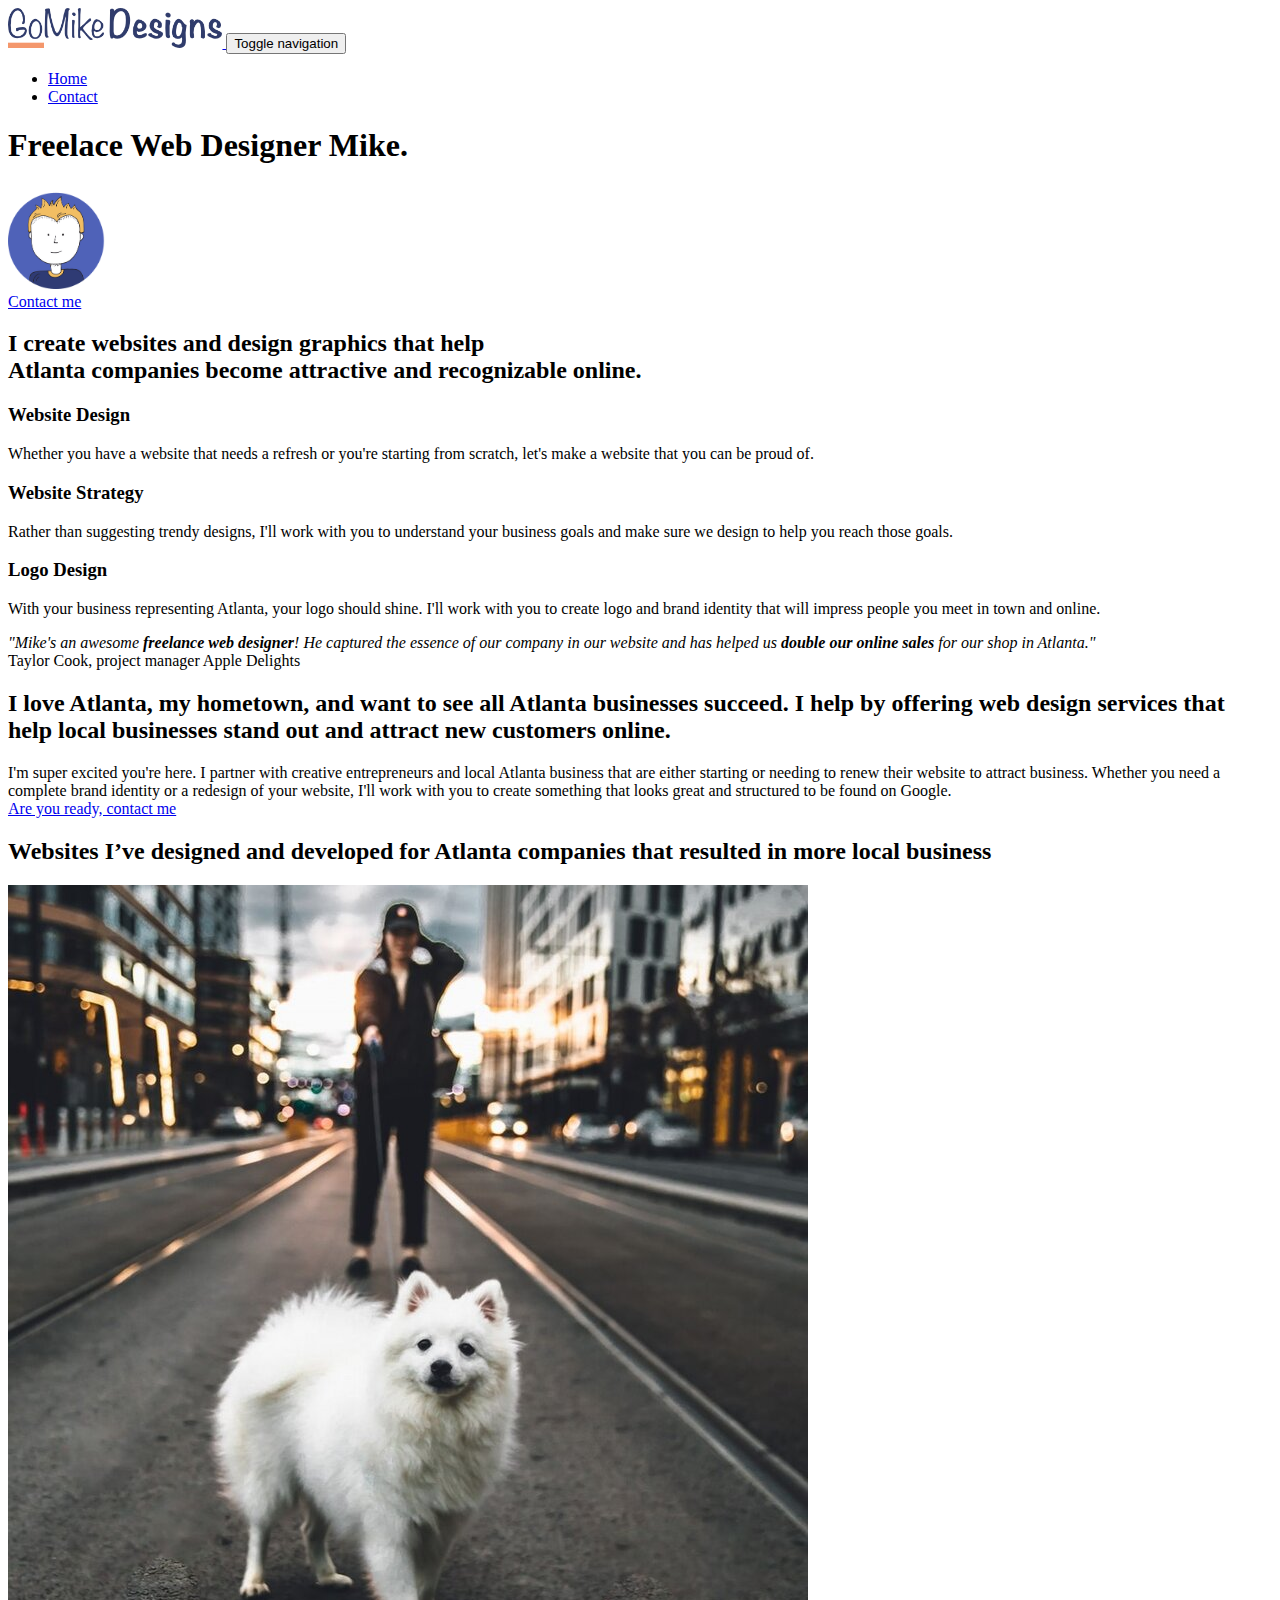
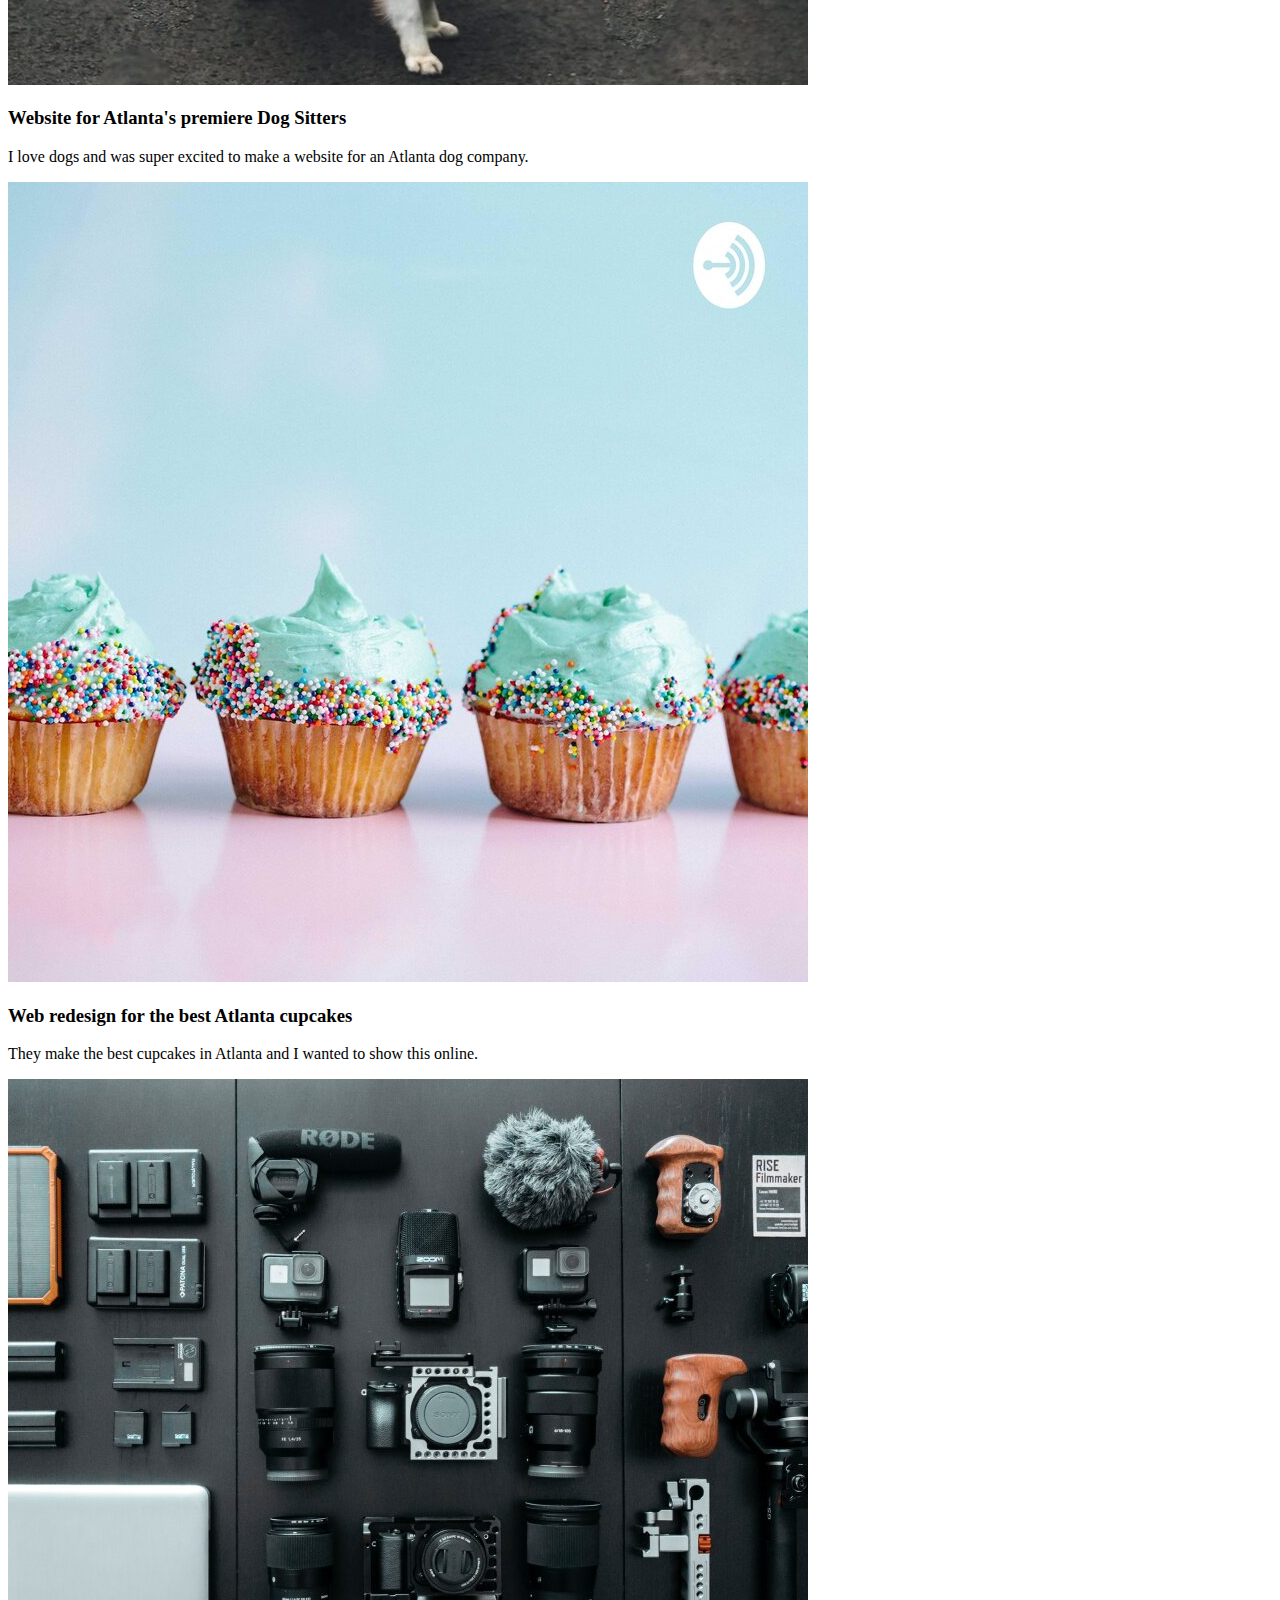
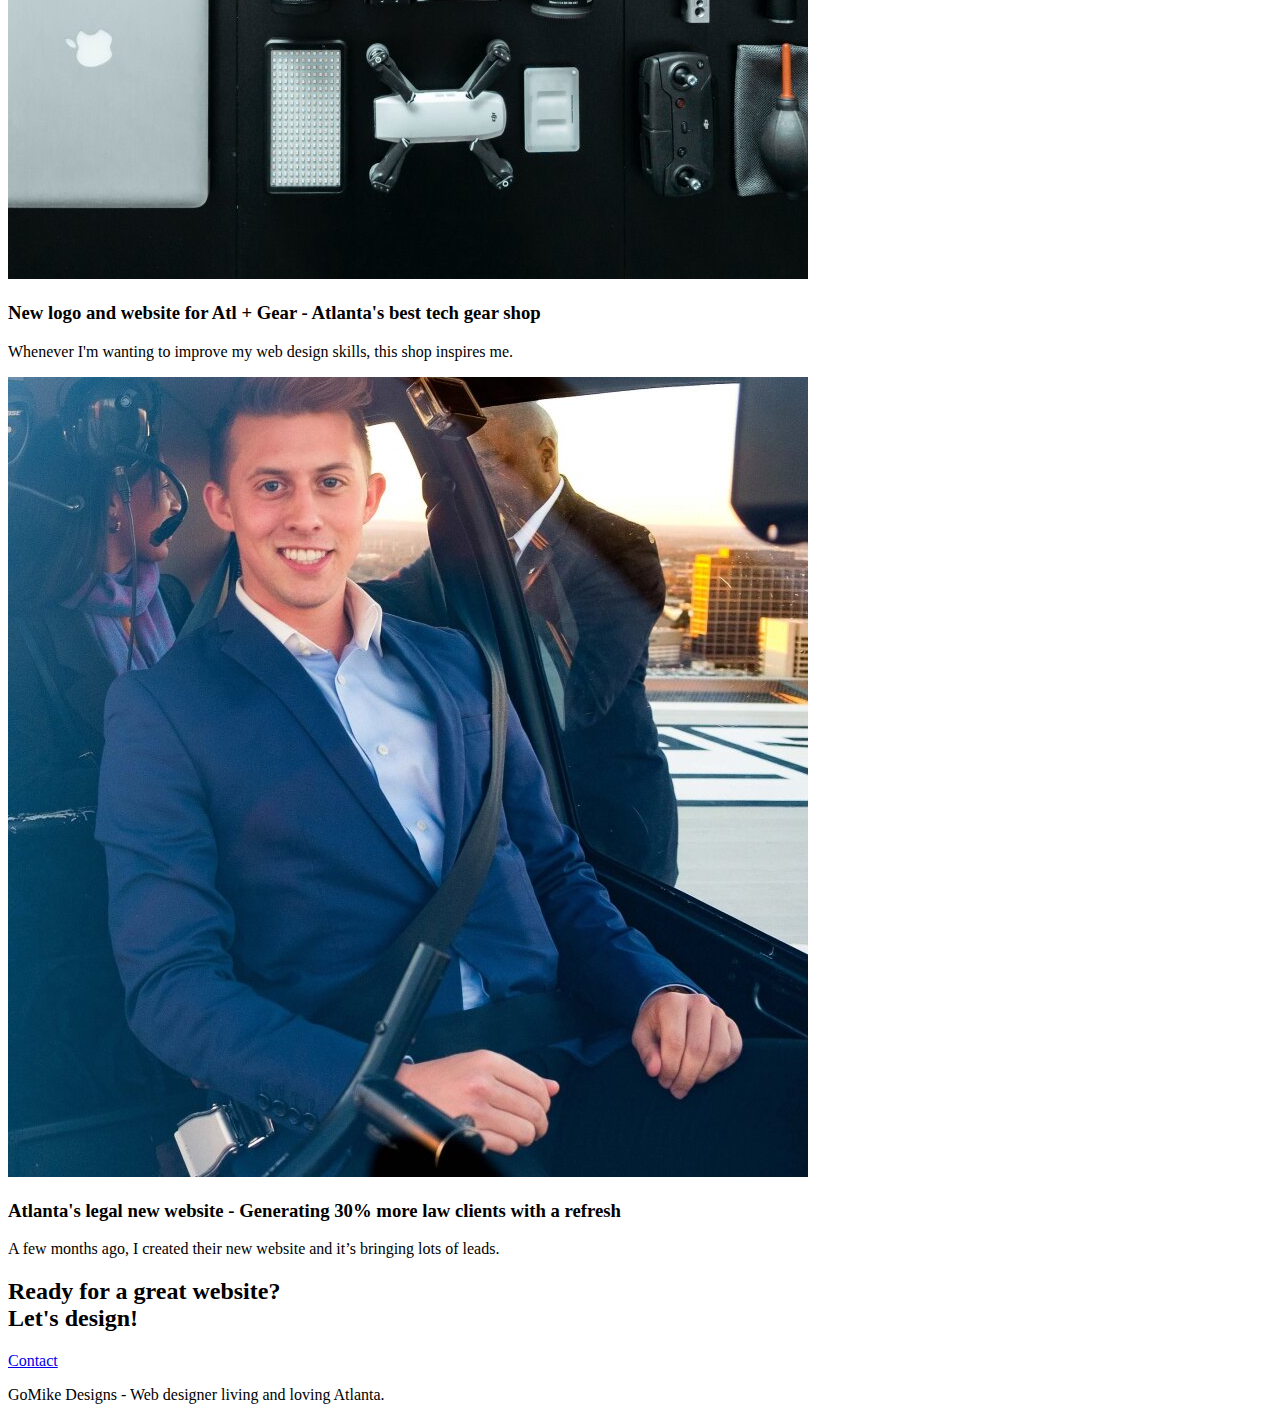
==== commit 884dcc59: "use .min version css and js" ====
--- a/index.html
+++ b/index.html
@@ -6,16 +6,16 @@
     <meta name="viewport" content="width=device-width, initial-scale=1.0, viewport-fit=cover">
     <link rel="shortcut icon" type="image/png" href="favicon.jpg">
     
-	<link rel="stylesheet" type="text/css" href="./css/bootstrap.css">
-	<link rel="stylesheet" type="text/css" href="style.css">
-	<link rel="stylesheet" type="text/css" href="./css/font-awesome.css">
-	<link rel="stylesheet" type="text/css" href="./css/et-line.css">
+	<link rel="stylesheet" type="text/css" href="./css/bootstrap.min.css">
+	<link rel="stylesheet" type="text/css" href="style.min.css">
+	<link rel="stylesheet" type="text/css" href="./css/font-awesome.min.css">
+	<link rel="stylesheet" type="text/css" href="./css/et-line.min.css">
 	
 	    
 	<script defer src="./js/jquery-3.6.0.min.js"></script>
 	<script defer src="./js/jquery-migrate-3.3.2.min.js"></script>
 	<script defer src="./js/bootstrap.min.js"></script>
-	<script defer src="./js/blocs.js"></script>
+	<script defer src="./js/blocs.min.js"></script>
 	<script defer src="./js/jquery.touchSwipe.min.js"></script>
 	<title>Web Designer in Atlanta!- GoMikeDedigns</title>
     
@@ -29,11 +29,11 @@
 <body>
 	<!-- Main container -->
 	<div class="page-container">
-		<header role="banner">
+		<header>
 			<!-- bloc-0 -->
 			<div class="bloc bgc-white l-bloc " id="bloc-0">
 				<div class="container bloc-sm">
-					<nav role="navigation" class="navbar row">
+					<nav class="navbar row">
 						<div class="navbar-header">	
 							<a class="navbar-brand" href="index.html">
 								<img src="img/atlanta%20web%20design%20logo.png" alt="Home page - GoMikeDedigns" height="40" />
@@ -243,14 +243,14 @@
 			<!-- bloc-5-cta END -->
 
 			<!-- ScrollToTop Button -->
-			<a tabindex="-1" title="Back to Top" aria-label="Back to Top" aria-hidden="false" class="bloc-button btn btn-d scrollToTop" onclick="scrollToTarget('1')">
+			<a title="Back to Top" aria-label="Back to Top" aria-hidden="false" class="bloc-button btn btn-d scrollToTop" onclick="scrollToTarget('1')">
 				<span class="fa fa-chevron-up"></span>
 			</a>
 			<!-- ScrollToTop Button END-->
 
 		</main>
 		<!-- Footer - bloc-8 -->
-		<footer role="contentinfo" class="bloc bgc-dark-slate-blue d-bloc" id="bloc-8">
+		<footer class="bloc bgc-dark-slate-blue d-bloc" id="bloc-8">
 			<div class="container bloc-sm">
 				<div class="row">
 					<div class="col-sm-12">
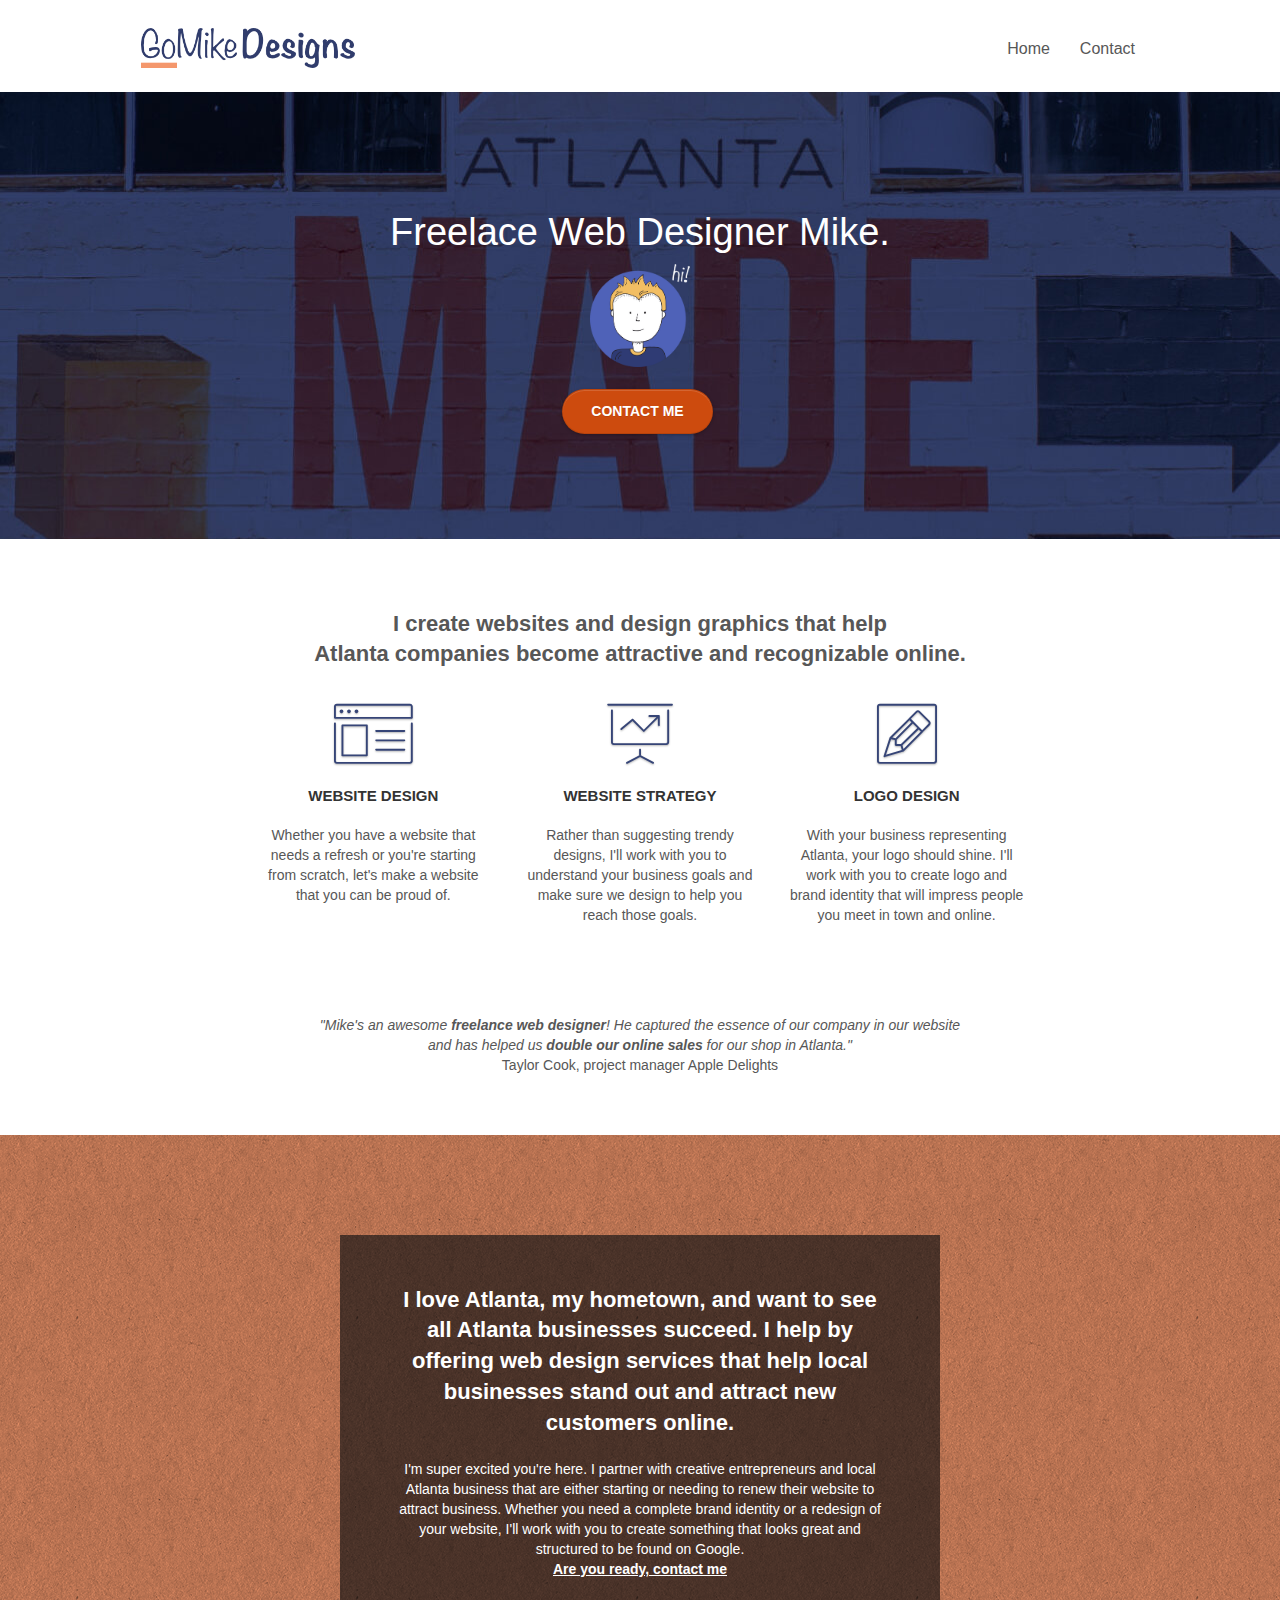
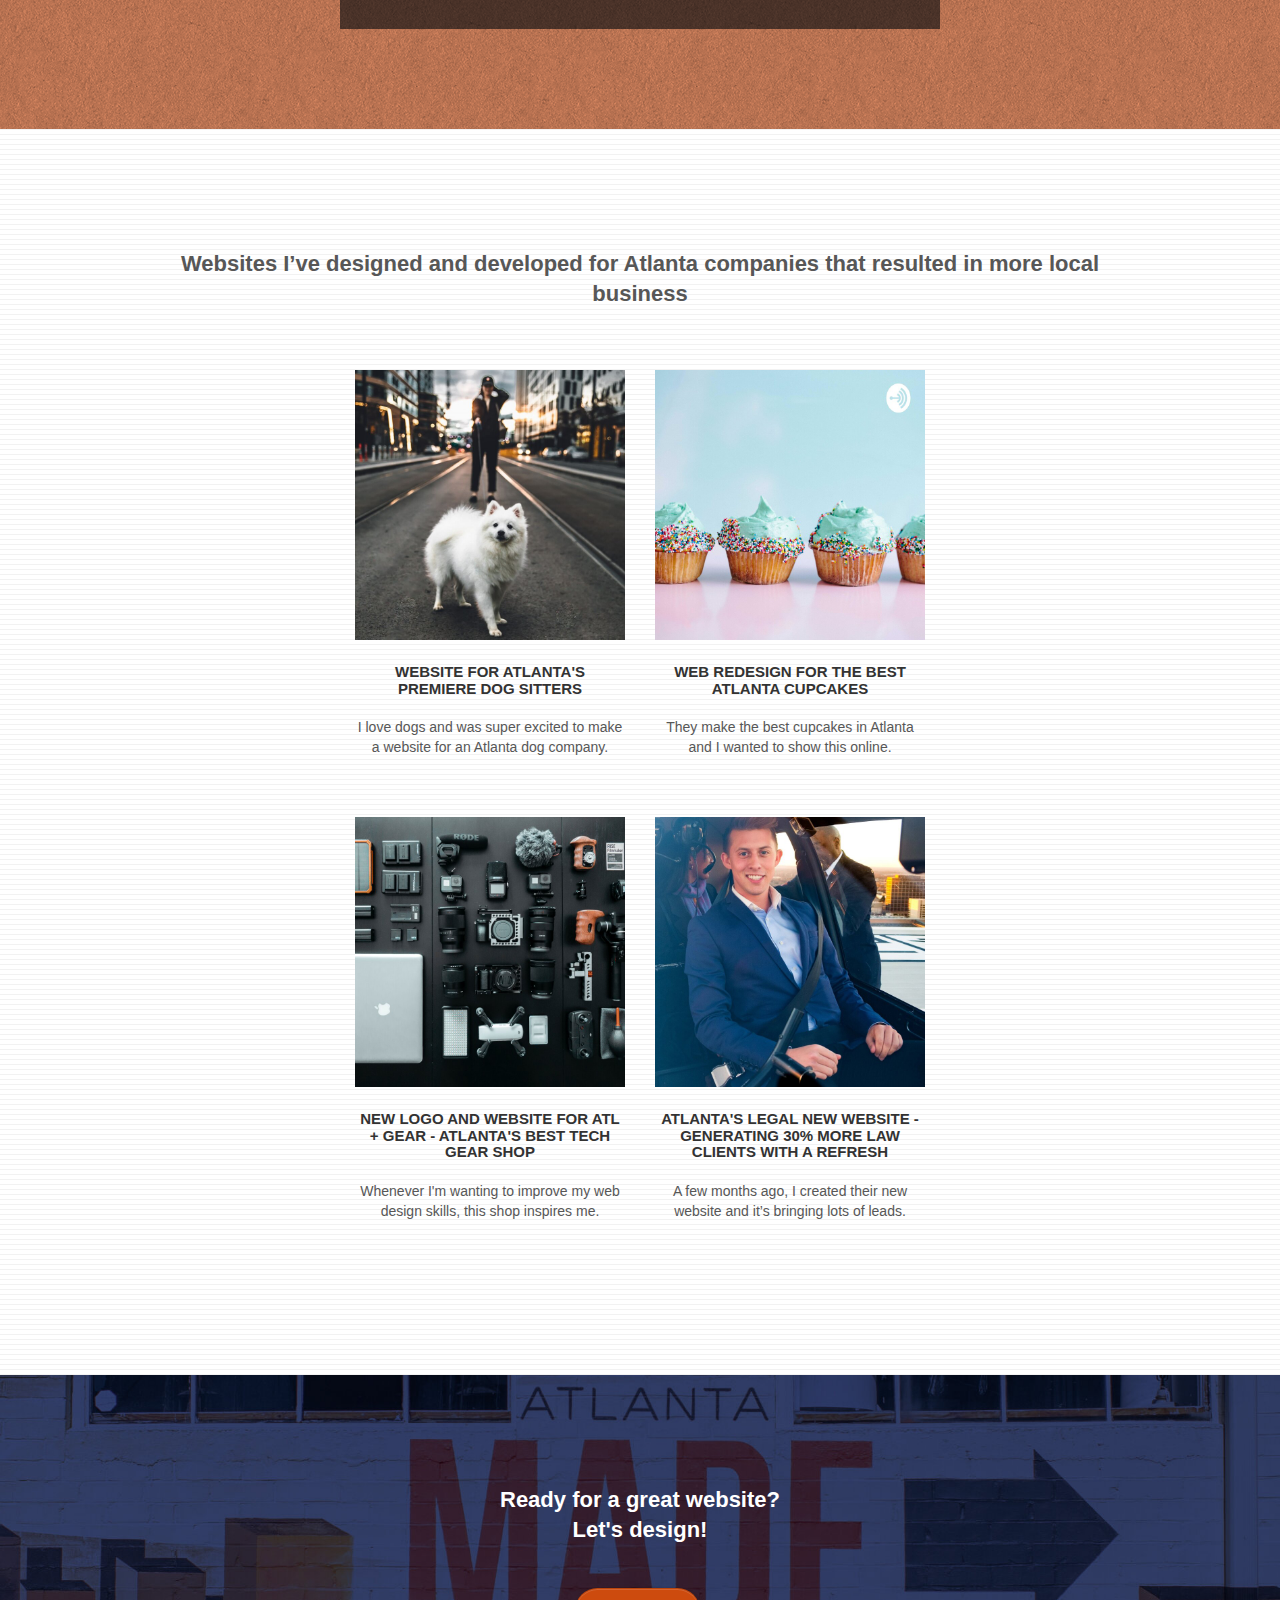
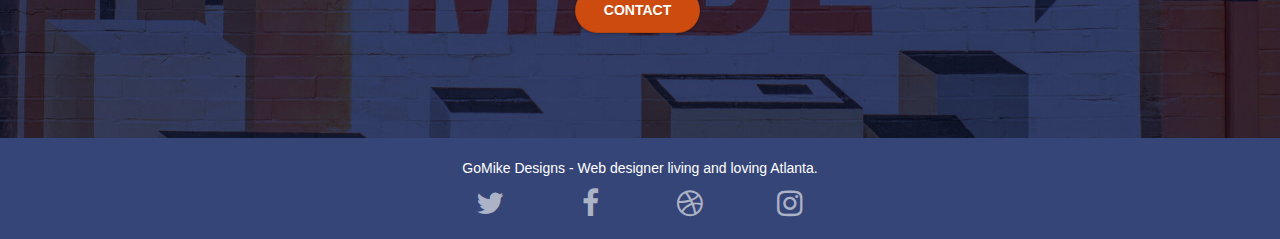
==== commit 0b85d129: "add robots in meta tag" ====
--- a/index.html
+++ b/index.html
@@ -4,8 +4,9 @@
     <meta charset="utf-8">
     <meta name="description" content="Provide high-quality web design solutions,dig deeper into your business and topics,customize the website,let people know more about your brand!">
     <meta name="viewport" content="width=device-width, initial-scale=1.0, viewport-fit=cover">
-    <link rel="shortcut icon" type="image/png" href="favicon.jpg">
-    
+	<meta name="robots" content="index, follow">
+	
+    <link rel="shortcut icon" type="image/png" href="favicon.jpg">    
 	<link rel="stylesheet" type="text/css" href="./css/bootstrap.min.css">
 	<link rel="stylesheet" type="text/css" href="style.min.css">
 	<link rel="stylesheet" type="text/css" href="./css/font-awesome.min.css">
@@ -255,7 +256,7 @@
 				<div class="row">
 					<div class="col-sm-12">
 						<p class="text-center white">
-							GoMike Designs - Web designer living and loving Atlanta.<br>
+							GoMike Designs - Web designer living and loving Atlanta.
 						</p>
 						<div class="row row-no-gutters social">
 							<div class=" col-xs-3">
--- a/style.min.css
+++ b/style.min.css
@@ -0,0 +1 @@
+body{margin:0;padding:0;background:#FFF;overflow-x:hidden;-webkit-font-smoothing:antialiased;-moz-osx-font-smoothing:grayscale}a,button{transition:all .3s ease-in-out}a:hover{text-decoration:none;cursor:pointer}#page-loading-blocs-notifaction{position:fixed;top:0;bottom:0;width:100%;z-index:100000;background:#FFF url(img/pageload-spinner.gif) no-repeat center center}.bloc{width:100%;clear:both;background:50% 50% no-repeat;padding:0 50px;-webkit-background-size:cover;-moz-background-size:cover;-o-background-size:cover;background-size:cover;position:relative}.bloc .container{padding-left:0;padding-right:0}.bloc-lg{padding:100px 50px}.bloc-md{padding:50px}.bloc-sm{padding:20px 50px}.bg-center,.bg-l-edge,.bg-r-edge,.bg-t-edge,.bg-b-edge,.bg-tl-edge,.bg-bl-edge,.bg-tr-edge,.bg-br-edge,.bg-repeat{-webkit-background-size:auto!important;-moz-background-size:auto!important;-o-background-size:auto!important;background-size:auto!important}.bg-repeat{background:repeat}.bg-t-edge{background:top no-repeat}.bloc-bg-texture::before{content:"";background-size:2px 2px;position:absolute;top:0;bottom:0;left:0;right:0}.texture-paper::before{background:url(img/texture-paper.png);background-size:280px 280px}.b-parallax{background-attachment:fixed}.d-bloc{color:rgba(255,255,255,.7)}.d-bloc button:hover{color:rgba(255,255,255,.9)}.d-bloc .icon-round,.d-bloc .icon-square,.d-bloc .icon-rounded,.d-bloc .icon-semi-rounded-a,.d-bloc .icon-semi-rounded-b{border-color:rgba(255,255,255,.9)}.d-bloc .divider-h span{border-color:rgba(255,255,255,.2)}.d-bloc .a-btn,.d-bloc .navbar a,.d-bloc .navbar-brand,.d-bloc a .icon-sm,.d-bloc a .icon-md,.d-bloc a .icon-lg,.d-bloc a .icon-xl,.d-bloc h1 a,.d-bloc h2 a,.d-bloc h3 a,.d-bloc h4 a,.d-bloc h5 a,.d-bloc h6 a,.d-bloc p a{color:rgba(255,255,255,.6)}.d-bloc .a-btn:hover,.d-bloc .navbar a:hover,.d-bloc .navbar-brand:hover,.d-bloc a:hover .icon-sm,.d-bloc a:hover .icon-md,.d-bloc a:hover .icon-lg,.d-bloc a:hover .icon-xl,.d-bloc h1 a:hover,.d-bloc h2 a:hover,.d-bloc h3 a:hover,.d-bloc h4 a:hover,.d-bloc h5 a:hover,.d-bloc h6 a:hover,.d-bloc p a:hover{color:rgba(255,255,255,1)}.d-bloc .navbar-toggle .icon-bar{background:rgba(255,255,255,1)}.d-bloc .btn-wire,.d-bloc .btn-wire:hover{color:rgba(255,255,255,1);border-color:rgba(255,255,255,1)}.d-bloc .panel{color:rgba(0,0,0,.5)}.d-bloc .panel button:hover{color:rgba(0,0,0,.7)}.d-bloc .panel icon{border-color:rgba(0,0,0,.7)}.d-bloc .panel .divider-h span{border-color:rgba(0,0,0,.1)}.d-bloc .panel .a-btn{color:rgba(0,0,0,.6)}.d-bloc .panel .a-btn:hover{color:rgba(0,0,0,1)}.d-bloc .panel .btn-wire,.d-bloc .panel .btn-wire:hover{color:rgba(0,0,0,.7);border-color:rgba(0,0,0,.3)}.d-bloc .panel,.l-bloc{color:rgba(0,0,0,.5)}.d-bloc .panel button:hover,.l-bloc button:hover{color:rgba(0,0,0,.7)}.l-bloc .icon-round,.l-bloc .icon-square,.l-bloc .icon-rounded,.l-bloc .icon-semi-rounded-a,.l-bloc .icon-semi-rounded-b{border-color:rgba(0,0,0,.7)}.d-bloc .panel .divider-h span,.l-bloc .divider-h span{border-color:rgba(0,0,0,.1)}.d-bloc .panel .a-btn,.l-bloc .a-btn,.l-bloc .navbar a,.l-bloc .navbar-brand,.l-bloc a .icon-sm,.l-bloc a .icon-md,.l-bloc a .icon-lg,.l-bloc a .icon-xl,.l-bloc h1 a,.l-bloc h2 a,.l-bloc h3 a,.l-bloc h4 a,.l-bloc h5 a,.l-bloc h6 a,.l-bloc p a{color:rgba(0,0,0,.6)}.d-bloc .panel .a-btn:hover,.l-bloc .a-btn:hover,.l-bloc .navbar a:hover,.l-bloc .navbar-brand:hover,.l-bloc a:hover .icon-sm,.l-bloc a:hover .icon-md,.l-bloc a:hover .icon-lg,.l-bloc a:hover .icon-xl,.l-bloc h1 a:hover,.l-bloc h2 a:hover,.l-bloc h3 a:hover,.l-bloc h4 a:hover,.l-bloc h5 a:hover,.l-bloc h6 a:hover,.l-bloc p a:hover{color:rgba(0,0,0,1)}.l-bloc .navbar-toggle .icon-bar{color:rgba(0,0,0,.6)}.d-bloc .panel .btn-wire,.d-bloc .panel .btn-wire:hover,.l-bloc .btn-wire,.l-bloc .btn-wire:hover{color:rgba(0,0,0,.7);border-color:rgba(0,0,0,.3)}.voffset{margin-top:30px}.voffset-lg{margin-top:80px}.row-no-gutters{margin-right:0;margin-left:0}.row.row-no-gutters>[class^="col-"],.row.row-no-gutters>[class*=" col-"]{padding-right:0;padding-left:0}#bloc-2-services p{font-size:14px}.navbar{margin-bottom:0;z-index:1}.navbar-brand{height:auto;padding:3px 15px;font-size:25px;font-weight:400;font-weight:600;line-height:44px}.navbar-brand img{max-height:200px;margin:0 5px 0 0;display:inline}.navbar-brand img[src$=svg]{min-width:100px}.nav-center .navbar-brand img{margin:0}.navbar .nav{padding-top:2px;margin-right:-16px;float:right;z-index:1}.nav>li{float:left;margin-top:4px;font-size:16px}.navbar-nav .open .dropdown-menu>li>a{text-align:inherit}.nav>li a:hover,.nav>li a:focus{background:transparent}.navbar-toggle{margin:10px 10px 0 0;border:0}.navbar-toggle:hover{background:transparent!important}.navbar-toggle .icon-bar{background-color:rgba(0,0,0,.5);width:26px}.nav-invert .navbar .nav{float:left}.nav-invert .navbar-header,.nav-invert .navbar-brand{float:right;position:relative;z-index:2}@media (min-width:768px){.site-navigation{position:absolute;top:50%;right:20px;transform:translate(0,-50%);-webkit-transform:translateY(-50%)}.nav>li .dropdown-menu a,.nav>li .dropdown-menu a:hover{color:#484848}.nav-invert .site-navigation{left:0;right:0}.nav-center{text-align:center}.nav-center .navbar-header{width:100%}.nav-center .navbar-header,.nav-center .navbar-brand,.nav-center .nav>li{float:none;display:inline-block}.nav-center .site-navigation{position:relative;width:100%;right:0;margin-right:0;margin-top:20px}.nav-center.mini-nav .navbar-toggle{float:none;margin:10px auto 0}}.nav>li>.dropdown a{background:none!important;display:block;padding:14px 15px}nav .caret{margin:0 5px}.dropdown-menu .dropdown-menu{top:-8px;left:100%}.dropdown-menu .dropmenu-flow-right{top:100%;left:0;margin-left:-1px;border-top-left-radius:0;border-top-right-radius:0}.dropdown-menu .dropdown span{border:4px solid #000;border-top-color:transparent;border-right-color:transparent;border-bottom-color:transparent;margin:6px -5px 0 0!important;float:right}.mg-md{margin-top:10px;margin-bottom:20px}.mg-lg{margin-top:10px;margin-bottom:40px}.btn{margin:0 5px 5px 0}.btn.pull-right{margin:0 0 5px 5px}.btn-d,.btn-d:hover,.btn-d:focus{color:#FFF;background:rgba(0,0,0,.3)}.btn-rd{border-radius:40px}.btn-clean{border:1px solid rgba(0,0,0,.08);border-bottom-color:rgba(0,0,0,.1);text-shadow:0 1px 0 rgba(0,0,1,.1);box-shadow:0 1px 3px rgba(0,0,1,.25),inset 0 1px 0 0 rgba(255,255,255,.15)}.icon-md{font-size:30px!important}.icon-lg{font-size:60px!important}.sm-shadow{text-shadow:0 1px 2px rgba(0,0,0,.3)}.panel-sq,.panel-sq .panel-heading,.panel-sq .panel-footer{border-radius:0}.panel-rd{border-radius:30px}.panel-rd .panel-heading{border-radius:29px 29px 0 0}.panel-rd .panel-footer{border-radius:0 0 29px 29px}.form-control{border-color:rgba(0,0,0,.1);box-shadow:none}.scrollToTop{width:40px;height:40px;position:fixed;bottom:20px;right:20px;opacity:0;z-index:500;transition:all .3s ease-in-out}.scrollToTop span{margin-top:6px}.showScrollTop{font-size:14px;opacity:1}a[data-lightbox]{position:relative;display:block;text-align:center}a[data-lightbox]:hover::before{content:"+";font-family:"HelveticaNeue-Light","Helvetica Neue Light","Helvetica Neue",Helvetica,Arial;font-size:32px;width:50px;height:50px;margin-left:-25px;border-radius:50%;background:rgba(0,0,0,.6);color:#FFF;font-weight:100;z-index:1;position:absolute;top:50%;transform:translateY(-50%);-webkit-transform:translateY(-50%)}a[data-lightbox]:hover img{opacity:.6;-webkit-animation-fill-mode:none;animation-fill-mode:none}#lightbox-modal{display:flex;align-items:center}#lightbox-modal .modal-dialog{width:90%;max-width:900px;margin:0 auto 0}#lightbox-modal .modal-dialog img{max-height:90vh;margin:0 auto}.lightbox-caption{padding:20px;color:#FFF;background:rgba(0,0,0,.5);position:absolute;left:15px;right:15px;bottom:5px}.close-lightbox{color:#FFF;font-size:30px;position:absolute;top:20px;right:20px;z-index:20;background:rgba(0,0,0,.5);border:none;line-height:30px;padding:0 9px 5px}.close-lightbox:hover,.next-lightbox:hover,.prev-lightbox:hover{opacity:1;color:#FFF}.next-lightbox,.prev-lightbox{font-size:20px;color:rgba(255,255,255,.9);background:rgba(0,0,0,.5);transition:all .2s ease-in-out;position:absolute;top:45%;z-index:1;opacity:.4}.next-lightbox{padding:6px 8px 1px 13px;right:25px}.prev-lightbox{padding:6px 13px 1px 10px;left:25px}.snapshot-lb .modal-body{padding-bottom:45px}.snapshot-lb .lightbox-caption{padding:0;color:rgba(0,0,0,.5);background:none}h1,h2,h3,h4,h5,h6,p,label,.btn,a{font-family:"helvetica";font-weight:400;color:#575757!important}.container{max-width:1000px}.hero-bloc-text{font-size:38px}.hero-bloc-text-sub{font-size:36px}.statement-bloc-text{line-height:26px;font-style:italic;font-size:20px;text-align:center;font-weight:lighter;max-width:520px;margin:auto auto auto auto}p{font-size:14px}.tight-width-whitespace{max-width:600px;margin:auto auto auto auto}.h1{font-size:20px;font-family:"Open Sans"}.cta-hero{margin-top:22px;color:#FFFFFF!important;text-transform:uppercase;padding:12px 28px 12px 28px;font-size:1em;font-weight:700}.social{max-width:400px;margin:auto auto auto auto}h2{font-size:22px;line-height:1.4em;font-weight:bolder}h3{font-size:15px;text-transform:uppercase;font-weight:700;color:#333333!important}.med-width-whitespace{max-width:800px;margin:auto auto auto auto;box-shadow:0 0 0 #000}h1{color:#333333!important}h4{color:#333333!important}.icons{margin-bottom:14px;margin-top:24px}.white{color:#FFFFFF!important}.portfolio-thumb{margin-bottom:24px}.portfolio-row{margin-bottom:44px;margin-top:50px}.avatar{box-shadow:0 4px 9px rgba(0,0,0,.3)}.black-background{background-color:rgba(35,31,32,.7);padding:40px 40px 40px 40px}.bold-link{font-weight:900;text-decoration:underline!important}.service-header{font-size:15px;font-weight:700;text-transform:uppercase}.bgc-white{background-color:#FFF}.bgc-dark-slate-blue{background-color:#364577}.bgc-atomic-tangerine{background-color:#F3976C}.tc-white{color:#364577!important}.btn-atomic-tangerine{background:#CD4B0E;color:#FFFFFF!important}.btn-atomic-tangerine:hover{background:#94360A!important;color:#FFFFFF!important}.ltc-white{color:#FFFFFF!important}.ltc-white:hover{color:#cccccc!important}.ltc-atomic-tangerine{color:#CD4B0E!important}.ltc-atomic-tangerine:hover{color:#94360A!important}.icon-dark-slate-blue{color:#364577!important;border-color:#364577!important}.bg-dots-bg{background-image:url(img/dots-bg.png)}.bg-lines-h2-bg{background-image:url(img/lines-h2-bg.png)}.bg-atlanta-20made-20sign{background-image:url(img/atlanta-made-sign.jpg)}.bg-atlanta-20made-20sign-20orange{background-image:url(img/atlanta-made-sign-orange.jpg)}@media (max-width:1024px){.bloc{padding-left:20px;padding-right:20px}.bloc.full-width-bloc,.bloc-tile-2.full-width-bloc .container,.bloc-tile-3.full-width-bloc .container,.bloc-tile-4.full-width-bloc .container{padding-left:0;padding-right:0}}@media (max-width:992px) and (min-width:768px){.navbar .nav{max-width:80%}.nav-center.navbar .nav{max-width:100%}}@media (max-width:991px){.container{width:100%}.b-parallax{background-attachment:scroll}.page-container,#hero-bloc{overflow-x:hidden;position:relative}.bloc-group,.bloc-group .bloc{display:block;width:100%}.bloc-fill-screen .fill-bloc-top-edge,.bloc-fill-screen .fill-bloc-bottom-edge{padding:0 20px}}@media (max-width:767px){.page-container{overflow-x:hidden;position:relative}h1,h2,h3,h4,h5,h6,p,#disqus_thread{padding-left:10px!important;padding-right:10px!important}.b-parallax{background-attachment:scroll}.navbar .nav{padding-top:0;border-top:1px solid rgba(0,0,0,.2);float:none!important}.navbar.row{margin-left:0;margin-right:0}.site-navigation{position:inherit;transform:none;-webkit-transform:none;-ms-transform:none}.nav>li{margin-top:0;border-bottom:1px solid rgba(0,0,0,.1);background:rgba(0,0,0,.05);text-align:left;padding-left:15px;width:100%}.nav>li:hover{background:rgba(0,0,0,.08)}.dropdown .dropdown a .caret{float:none;margin:5px 0 0 10px!important;border:4px solid #000;border-bottom-color:transparent;border-right-color:transparent;border-left-color:transparent}#hero-bloc .navbar .nav{background:rgba(0,0,0,.8)}#hero-bloc .navbar .nav a{color:rgba(255,255,255,.6)}.hero{padding:50px 0}.hero-nav{left:-1px;right:-1px}.navbar-collapse{padding:0;overflow-x:hidden;-webkit-box-shadow:none;box-shadow:none}.navbar-brand img{max-height:40px;width:auto}.nav-invert .navbar-header{float:none;width:100%}.nav-invert .navbar-toggle{float:left;margin-left:10px}.bloc{padding-left:0;padding-right:0}.bloc-xxl,.bloc-xl,.bloc-lg{padding:40px 0}.bloc-sm,.bloc-md{padding-left:0;padding-right:0}.bloc-tile-2 .container,.bloc-tile-3 .container,.bloc-tile-4 .container,.bloc-fill-screen .fill-bloc-top-edge,.bloc-fill-screen .fill-bloc-bottom-edge{padding-left:0;padding-right:0}.a-block{padding:0 10px}.btn-dwn{display:none}.voffset{margin-top:5px}.voffset-md{margin-top:20px}.voffset-lg{margin-top:30px}form{padding:5px}.close-lightbox{display:inline-block}.blocsapp-device-iphone5{background-size:216px 425px;padding-top:60px;width:216px;height:425px}.blocsapp-device-iphone5 img{width:180px;height:320px}}.header--hight-contrast{color:#FFF}@media (max-width:400px){.bloc{padding-left:0;padding-right:0}}@media (max-width:767px){.bloc-mob-center-text{text-align:center}}